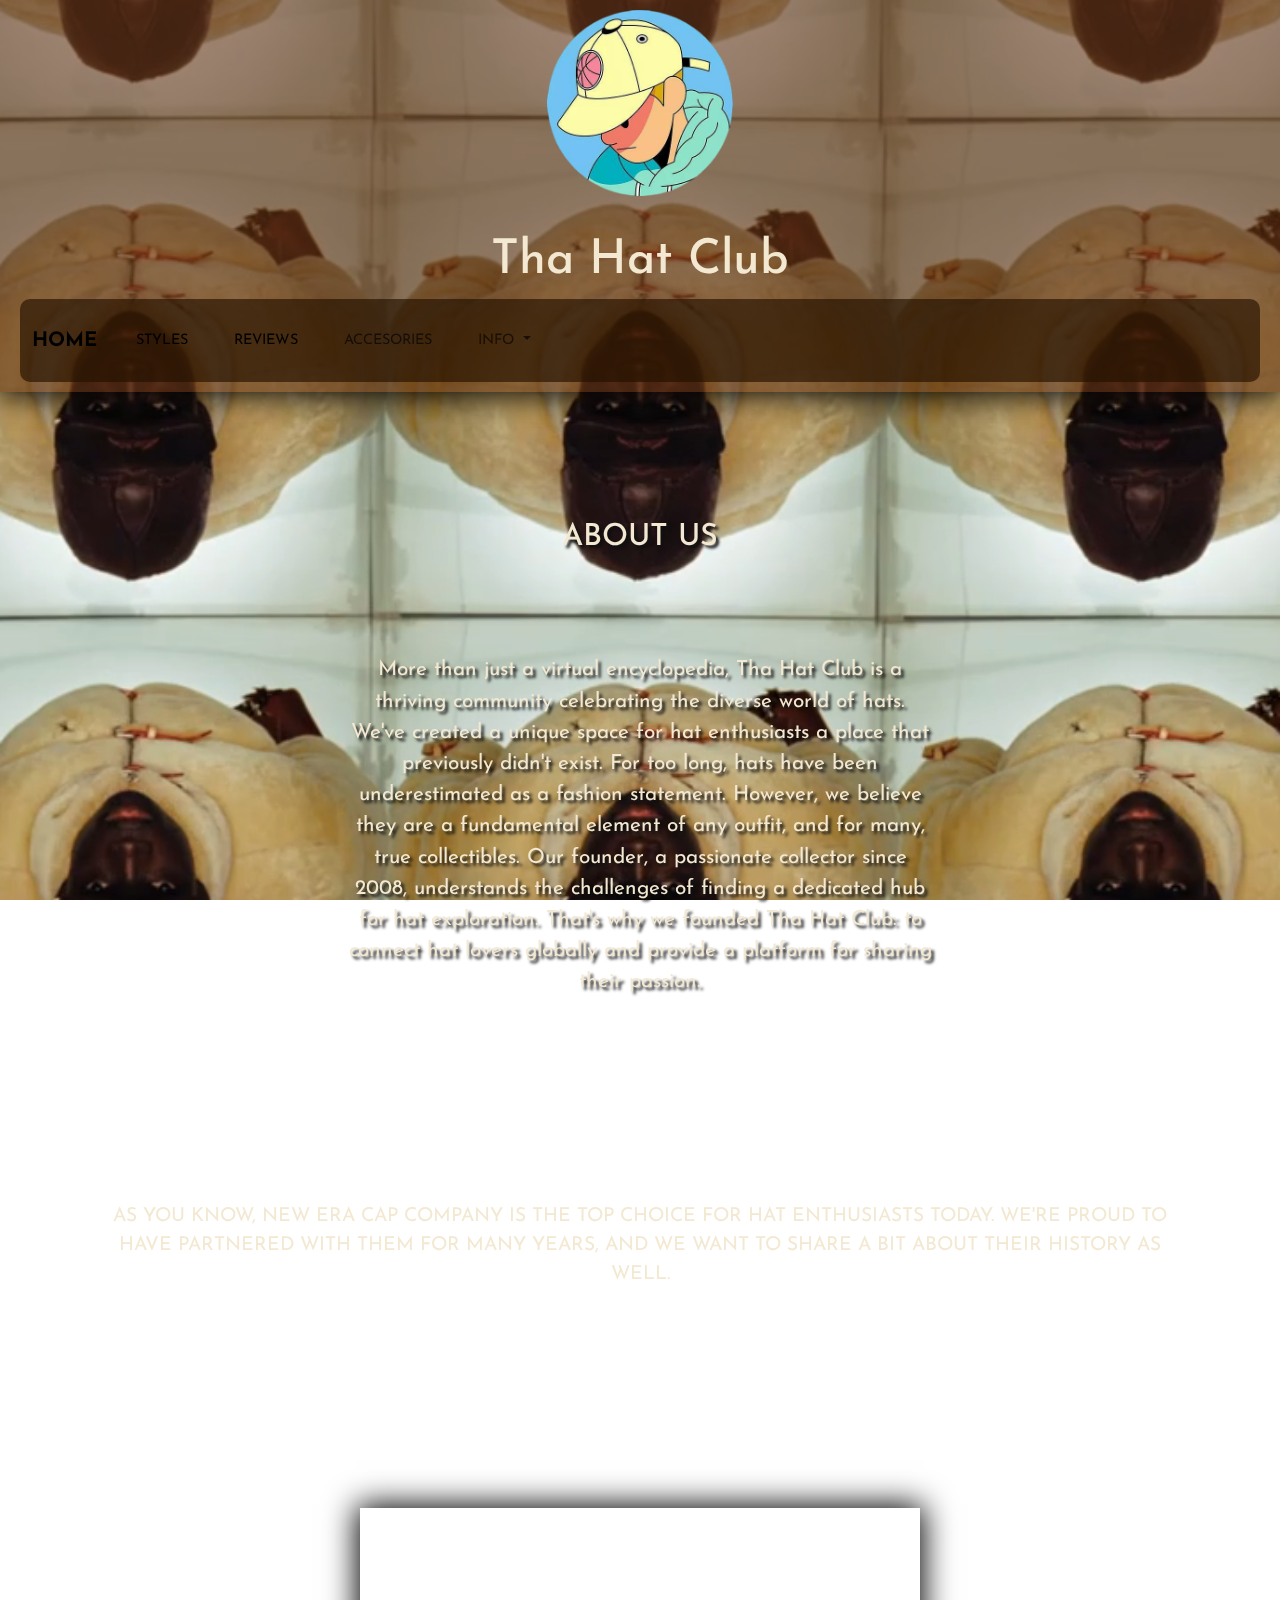
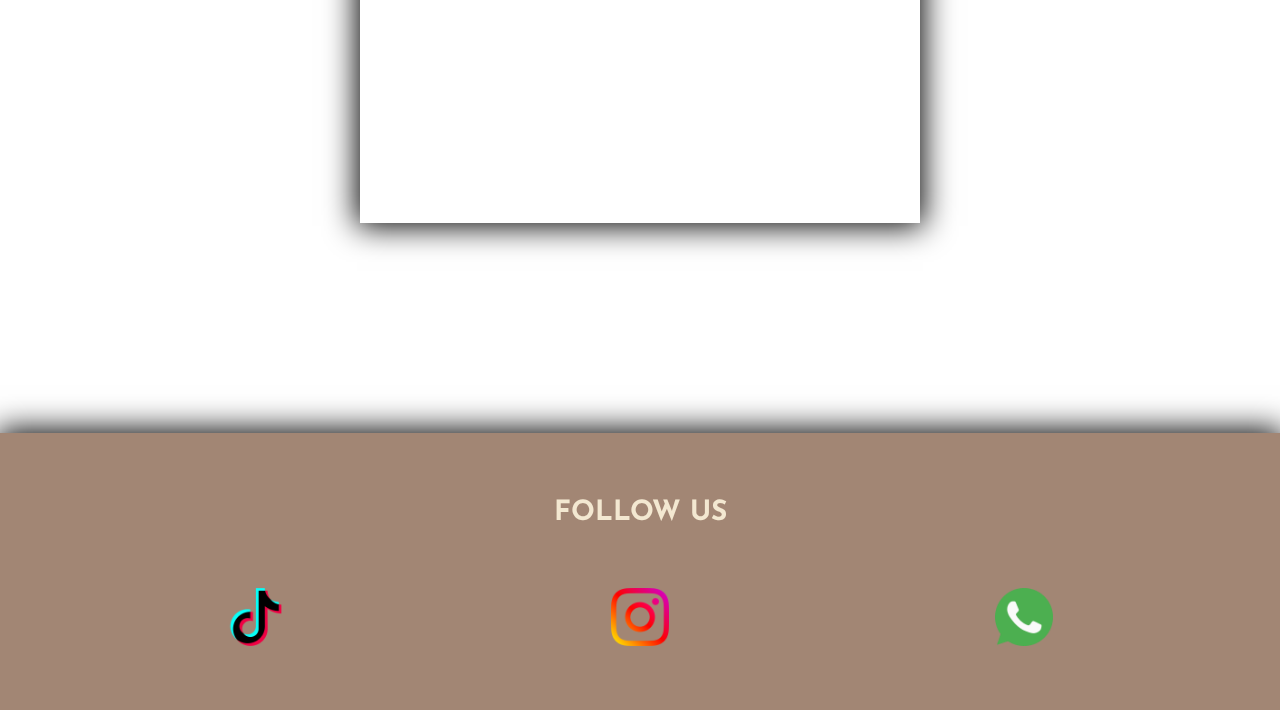
==== pagina/aboutus.html @ 90b353de "index out page" ====
<!DOCTYPE html>
<html lang="en">
<head>
    <meta charset="UTF-8">
    <meta name="viewport" content="width=device-width, initial-scale=1.0">
    <title>Tha hat club</title>
    <link rel="stylesheet" href="../css/style.css">
    <link rel="icon" href="../imagenes/2f1ce765-4bfa-4ab7-97d6-ae96f4b5c35e (1).png">
    <link rel="preconnect" href="https://fonts.googleapis.com">
    <link href="https://cdn.jsdelivr.net/npm/bootstrap@5.3.3/dist/css/bootstrap.min.css" rel="stylesheet" integrity="sha384-QWTKZyjpPEjISv5WaRU9OFeRpok6YctnYmDr5pNlyT2bRjXh0JMhjY6hW+ALEwIH" crossorigin="anonymous">
    <link rel="preconnect" href="https://fonts.googleapis.com">
    <link rel="preconnect" href="https://fonts.googleapis.com">
    <link rel="preconnect" href="https://fonts.gstatic.com" crossorigin>
    <link href="https://fonts.googleapis.com/css2?family=Josefin+Sans:ital,wght@0,100..700;1,100..700&family=Poppins:ital,wght@0,100;0,200;0,300;0,400;0,500;0,600;0,700;0,800;0,900;1,100;1,200;1,300;1,400;1,500;1,600;1,700;1,800;1,900&display=swap" rel="stylesheet">
    <style>
      .background-video {
            position: fixed;
            top: 0;
            left: 0;
            width: 100%;
            height: 100%;
            overflow: hidden;
            z-index: -1;
        }
        .background-video video {
            min-width: 100%;
            min-height: 100%;
            position: absolute;
            top: 50%;
            left: 50%;
            transform: translate(-50%, -50%);
            background-size: cover;
        }
    </style>
</head>
<body>
    <div class="background-video">
      <video autoplay loop muted>
          <source src="../videos/video wall.mp4" type="video/mp4">
          <source src="../videos/wall.webm" type="video/webm">
          <source src="../videos/wall.ogv" type="video/ogv">
      </video>
    </div>
    <header class="index header">
      <div class="divhead">
          <a href="">
              <img class="logothc" src="../imagenes/2f1ce765-4bfa-4ab7-97d6-ae96f4b5c35e (1).png" alt="tha hat club logo">
              </a>
      </div>
      <div class="divh1ind">
        <h1 class="h1index">Tha Hat Club</h1>
      </div>
      <div class="">
        <nav class="navbar navbar-expand-lg colnav">
          <div class="container-fluid colletr">
            <a class="navbar-brand" href="../index.html">Home</a>
            <button class="navbar-toggler" type="button" data-bs-toggle="collapse" data-bs-target="#navbarSupportedContent" aria-controls="navbarSupportedContent" aria-expanded="false" aria-label="Toggle navigation">
              <span class="navbar-toggler-icon"></span>
            </button>
            <div class="collapse navbar-collapse" id="navbarSupportedContent">
              <ul class="navbar-nav me-auto mb-2 mb-lg-0">
                <li class="nav-item">
                  <a class="nav-link active" aria-current="page" href="iconicstyles.html">Styles</a>
                </li>
                <li class="nav-item">
                  <a class="nav-link active" aria-current="page" href="reviews.html">Reviews</a>
                </li>
                <li class="nav-item">
                  <a class="nav-link" href="accesories.html">accesories</a>
                </li>
                <li class="nav-item dropdown">
                  <a class="nav-link dropdown-toggle" href="#" role="button" data-bs-toggle="dropdown" aria-expanded="false">
                    info
                  </a>
                  <ul class="dropdown-menu">
                    <li><a class="dropdown-item" href="artgallery.html">Art Gallery</a></li>
                    <li><a class="dropdown-item" href="aboutus.html">About Us</a></li>
                    <li><hr class="dropdown-divider"></li>
                  </ul>
                </li>
              </ul>
            </div>
          </div>
        </nav>
      </div>
  </header>
    <main class="mainab">
        <section class="secab2">
            <h2 class="h2ab">
                ABOUT US
            </h2>
            <div class="divab3">
                <p class="pab">
                    More than just a virtual encyclopedia, Tha Hat Club is a thriving community celebrating the diverse world of hats. We've created a unique space for hat enthusiasts a place that previously didn't exist. For too long, hats have been underestimated as a fashion statement. However, we believe they are a fundamental element of any outfit, and for many, true collectibles. Our founder, a passionate collector since 2008, understands the challenges of finding a dedicated hub for hat exploration. That's why we founded Tha Hat Club: to connect hat lovers globally and provide a platform for sharing their passion.
                </p>
            </div>
            <div class="divab2">
                <p class="pab3">
                    As you know, New Era Cap Company is the top choice for hat enthusiasts today. We're proud to have partnered with them for many years, and we want to share a bit about their history as well.
                </p>
                <div class="divab4">
                    <iframe class="iab" width="560" height="315" src="https://www.youtube.com/embed/Vmr4aBv3N4Q?si=uT1-tAFdtEv5jBmq" title="YouTube video player" frameborder="0" allow="accelerometer; autoplay; clipboard-write; encrypted-media; gyroscope; picture-in-picture; web-share" referrerpolicy="strict-origin-when-cross-origin" allowfullscreen></iframe>
                </div>
            </div>
        </section>
    </main>
    <footer class="indexfooter">
      <div>
        <h3 class="h3index">
            FOLLOW US
        </h3>
      </div>
      <div class="divfoot">
        <nav class="indexnav2">
         <a href="https://www.tiktok.com/@FELOOLAF"><img class="foota" src="../imagenes/tik-tok.png" alt="enlace tiktok"></a>
         <a href="https://www.instagram.com/FELOOLAF"><img class="foota" src="../imagenes/instagram.png" alt="enlace instagram"></a>
         <a href="https://wa.me/+541134951702"><img class="foota" src="../imagenes/whatsapp.png" alt="enlace whatsapp"></a>
        </nav>
      </div>
     </footer>
     <script src="https://cdn.jsdelivr.net/npm/bootstrap@5.3.3/dist/js/bootstrap.bundle.min.js" integrity="sha384-YvpcrYf0tY3lHB60NNkmXc5s9fDVZLESaAA55NDzOxhy9GkcIdslK1eN7N6jIeHz" crossorigin="anonymous"></script>
</body>
</html>
---- css/style.css ----
/* ----------------------------------INDEX----------------------------------------- */

*{
    margin: 0;
    padding: 0;
    box-sizing: border-box;
    font-family: "Josefin Sans", serif;
    color: rgb(243, 232, 209);;
}
body{
    background-color: white;
    font-size: 32px;
}
.logothc{
    width: 25%;
}
header{ 
    text-align: center;
    padding: 10px 20px;
    background-color: rgba(97, 50, 19, 0.589);
    display: flex;
    justify-content: center;
    flex-direction: column;
    width: 100%;
    box-shadow: 0px 0px 30px 3px rgb(0, 0, 0);
}
nav ul li{
    font-size: 1.8em;
    padding: 15px;
}
.colnav{
    background-color: rgba(37, 18, 0, 0.658);
    border-radius: 10px;
}
ul{
    display: flex;
    flex-direction: row;
    justify-content: center;
    font-size: 0.5em;
}
a{
    text-decoration: none;
    text-transform: uppercase;
    font-weight: bold;
}
.h1index{
    margin-top: 3%;
    font-size: 3em;
}
.mainindex{
    align-content: center;
    text-align: center;
}
.h2index{
    text-transform: uppercase;
    text-align: center;
    margin-top: 6%;
    font-size: 1.9em;
    justify-content: center;
    text-shadow: 3px 3px 3px rgb(15, 15, 15);
}
.pindex1{
    padding: 7%;
    font-size: 1.1em;
    text-shadow: 3px 3px 3px rgb(15, 15, 15);
    text-align: center;
}
.hatindex{
    width: 25%;
    max-width: 450px;
}
.h5hat{
    color: rgb(243, 232, 209);
    font-size: 1.2em;
}
.divtalk{
    display: grid;
    grid-template-columns: repeat(1, 1fr);
    justify-content: center;
    text-align: center;
}
.divtalk1{
    margin-bottom: 20%;
    margin-top: 5%;
}
.h4ind{
    text-transform: uppercase;
    text-align: center;
    margin-top: 12%;
    margin-bottom: 10%;
    font-size: 1.9em;
    justify-content: center;
    text-shadow: 3px 3px 3px rgb(15, 15, 15);
}
.pindex2{
    white-space: pre-wrap;
    text-align: center;
    font-size: 1.5em;
}
footer{
    background-color: rgba(97, 50, 19, 0.589);
    text-align: center;
    font-size: 1.9em;
    padding: 5%;
    box-shadow: 0px 0px 30px 3px rgb(0, 0, 0);
}
.h3index{
    margin-bottom: 5%;
    font-weight: bold;
}
.indexnav2{
    display: grid;
    grid-template-columns: repeat(3, 1fr);
    justify-content: center;
}
.foota{
    width: 15%;
    max-width: 75px;
    min-width: 50px;
}

/* ------------------------------------------REVIEWS---------------------------------------------------- */

.h2rev{
    text-transform: uppercase;
    text-align: center;
    margin-top: 6%;
    font-size: 1.9em;
    justify-content: center;
    text-shadow: 3px 3px 3px rgb(15, 15, 15);
}
.pinrev1{
    padding: 7%;
    font-size: 1.1em;
    text-shadow: 3px 3px 3px rgb(15, 15, 15);
    text-align: center;
}



/* HASTA ACA LLEGUE AYER ESTAS LIMPIANDDO EL CODIGO Y HACIENDO QUE TODO ESTE MAS PROLIJO UWU, VAS MUY BIEN O AL MENOS ESO CREES ASI QUE SEGUI ASI :) */



.secrev{
    display: flex;
    justify-content: center;
    align-content: center;
}
.div3rev{
    display: grid;
    grid-template-columns: repeat(1, 1fr);
    justify-items: center;
    gap: 50px;
    margin-bottom: 100px;
    width: 100%;
}
.divrev{
    text-align: center;
    width: 100%;  
}
.boxvid{
    text-align: center;
    border-radius: 40px;
    box-shadow: 0px 0px 30px 3px rgb(0, 0, 0);
    background-color: rgba(37, 18, 0, 0.658);
    margin: 15%;
    font-weight: bold;
}
.prev{
    color: rgb(243, 232, 209);
    padding: 15px;
}
.ifrev{
    width: 80%;
}



/* ------------------------------------------ACCESORIES------------------------------------------------- */



.h2acc{
    text-transform: uppercase;
    text-align: center;
    margin-top: 10%;
    font-size: 1.9em;
    justify-content: center;
    text-shadow: 3px 3px 3px rgb(15, 15, 15);
}
.pacc1{
    padding: 7%;
    font-size: 1.1em;
    text-shadow: 3px 3px 3px rgb(15, 15, 15);
    text-align: center;
}
.divacc1{
    display: grid;
    grid-template-columns: repeat(1, 1fr);
    justify-content: center;
    align-content: center;
}
.cardbody{
    text-align: center;
    background-image: linear-gradient(to top, #834a16a9, #420c0c00);
}
.accimg{
    height: auto;
    padding: 15%;
}
.pacc{
    font-size: 0.9em;
    text-transform: uppercase;
    font-weight: bold;
    color: #201109;
}
 .ctxt{
    padding: 20px;
    color: #4e2816;
}
.colbox{
    background-color: transparent;
    padding: 6%;
}

/* -----------------------------------------ART GALLERY------------------------------------------------- */

.h2art{
    text-transform: uppercase;
    text-align: center;
    margin-top: 10%;
    font-size: 1.9em;
    justify-content: center;
    text-shadow: 3px 3px 3px rgb(15, 15, 15);
}
.part{
    padding: 7%;
    font-size: 1.1em;
    text-shadow: 3px 3px 3px rgb(15, 15, 15);
    text-align: center;
}
.artcontainer{
    display: grid;
    grid-template-columns: repeat(1, 1fr);
    justify-content: center;
    justify-items: center;
    gap: 35px;
    margin: 15%;
}
.artimg{
    width: 75%;
    height: auto;
    box-shadow: 0px 0px 30px 3px rgb(0, 0, 0);
    border-radius: 10px;
    align-items: center;
    margin: auto;
}
.divart{
    display: flex;
    justify-content: center;
    justify-items: center;
    margin: auto;
    flex-direction: column;
    text-align: center;
}
.partgall{
    margin-top: 30px;
    text-transform: uppercase;
}

/* -----------------------------------------ABOUT US---------------------------------------------------- */

.h2ab{
    text-transform: uppercase;
    text-align: center;
    margin-top: 10%;
    font-size: 1.9em;
    justify-content: center;
    text-shadow: 3px 3px 3px rgb(15, 15, 15);
}
.pab{
    padding: 7%;
    font-size: 1.1em;
    text-shadow: 3px 3px 3px rgb(15, 15, 15);
    text-align: center;
}
.pab3{
    text-align: center;
    padding: 100px;
    font-size: 1.2em;
    text-transform: uppercase;
}
.divab4{
    display: flex;
    justify-content: center;
    align-content: center;
    text-align: center;
    padding: 8%;
    iframe{
        margin-bottom: 10%;
        box-shadow: 0px 0px 30px 3px rgb(0, 0, 0);
    }
}

/* -----------------------------------iconic styles---------------------------------- */

.mainic{
    display: flex;
    justify-content: center;
}
.pic1{
    padding: 7%;
    font-size: 1.1em;
    text-shadow: 3px 3px 3px rgb(15, 15, 15);
    text-align: center;
}
.secic2{
    display: grid;
    justify-content: center;
    align-content: center;
    grid-template-columns: repeat(1, 1fr);
    gap: 40px;
    margin: 5%;
}
.h2ic{
    text-transform: uppercase;
    text-align: center;
    margin-top: 10%;
    font-size: 1.9em;
    justify-content: center;
    text-shadow: 3px 3px 3px rgb(15, 15, 15);
}
.imgic{
    width: 25%;
    border-radius: 15px;
    padding: 5px;
    margin-top: 5%;
}
.divic{
    text-align: center;
}
.divic1{
    text-align: center;
    padding: 100px;
}
.hatic{
    text-align: center;
    background-color: rgba(37, 18, 0, 0.658);
    border-radius: 20px;
    box-shadow: 0px 0px 30px 3px rgb(0, 0, 0);
    color: rgb(243, 232, 209);
    p{
       margin-top: 3%;
       font-size: 1em;
       padding: 3%;
    }

}

/*-------------------------------------------------MEDIA QUERYS-----------------------------------------------------  */

@media (min-width: 930px){
    .div3rev{
        grid-template-columns: repeat(2, 1fr);
    }
    .ifrev{
        width: 80%;
    }
    .hatic{
        p{
           font-size: 1.2em;
        }
    }
    .divtalk{
        grid-template-columns: repeat(3, 1fr);
    }
    .logothc{
        width: 15%;
    }
}
@media (min-width: 800px){
    .secic2{
        grid-template-columns: repeat(2, 1fr);
        gap: 50px;
        padding: 5%;
    }
    .divacc1{
        grid-template-columns: repeat(4, 1fr);      
        gap: 100px;
        margin: 150px;
    }
    .h4ind{
        margin-top: 7%;
        margin-bottom: 5%;
    }
}
@media (min-width: 600px){
    .pinrev1{
        font-size: 1.3em;
        text-shadow: 3px 3px 3px rgb(15, 15, 15);
        margin-left: 20%;
        margin-right: 20%;
    }
    .pindex1{
        font-size: 1.3em;
        text-shadow: 3px 3px 3px rgb(15, 15, 15);
        margin-left: 20%;
        margin-right: 20%;
    }
    .pacc1{
        font-size: 1.3em;
        text-shadow: 3px 3px 3px rgb(15, 15, 15);
        margin-left: 20%;
        margin-right: 20%;
    }
    .part{
        font-size: 1.3em;
        text-shadow: 3px 3px 3px rgb(15, 15, 15);
        margin-left: 20%;
        margin-right: 20%;
    }
    .pab{
        font-size: 1.3em;
        text-shadow: 3px 3px 3px rgb(15, 15, 15);
        margin-left: 20%;
        margin-right: 20%;
    }
    .pic1{
        font-size: 1.3em;
        text-shadow: 3px 3px 3px rgb(15, 15, 15);
        margin-left: 20%;
        margin-right: 20%;
    }
    .hatindex{
        width: 45%;
    }
}
@media (min-width: 300px){
    .hatindex{
        width: 55%;
    }
}
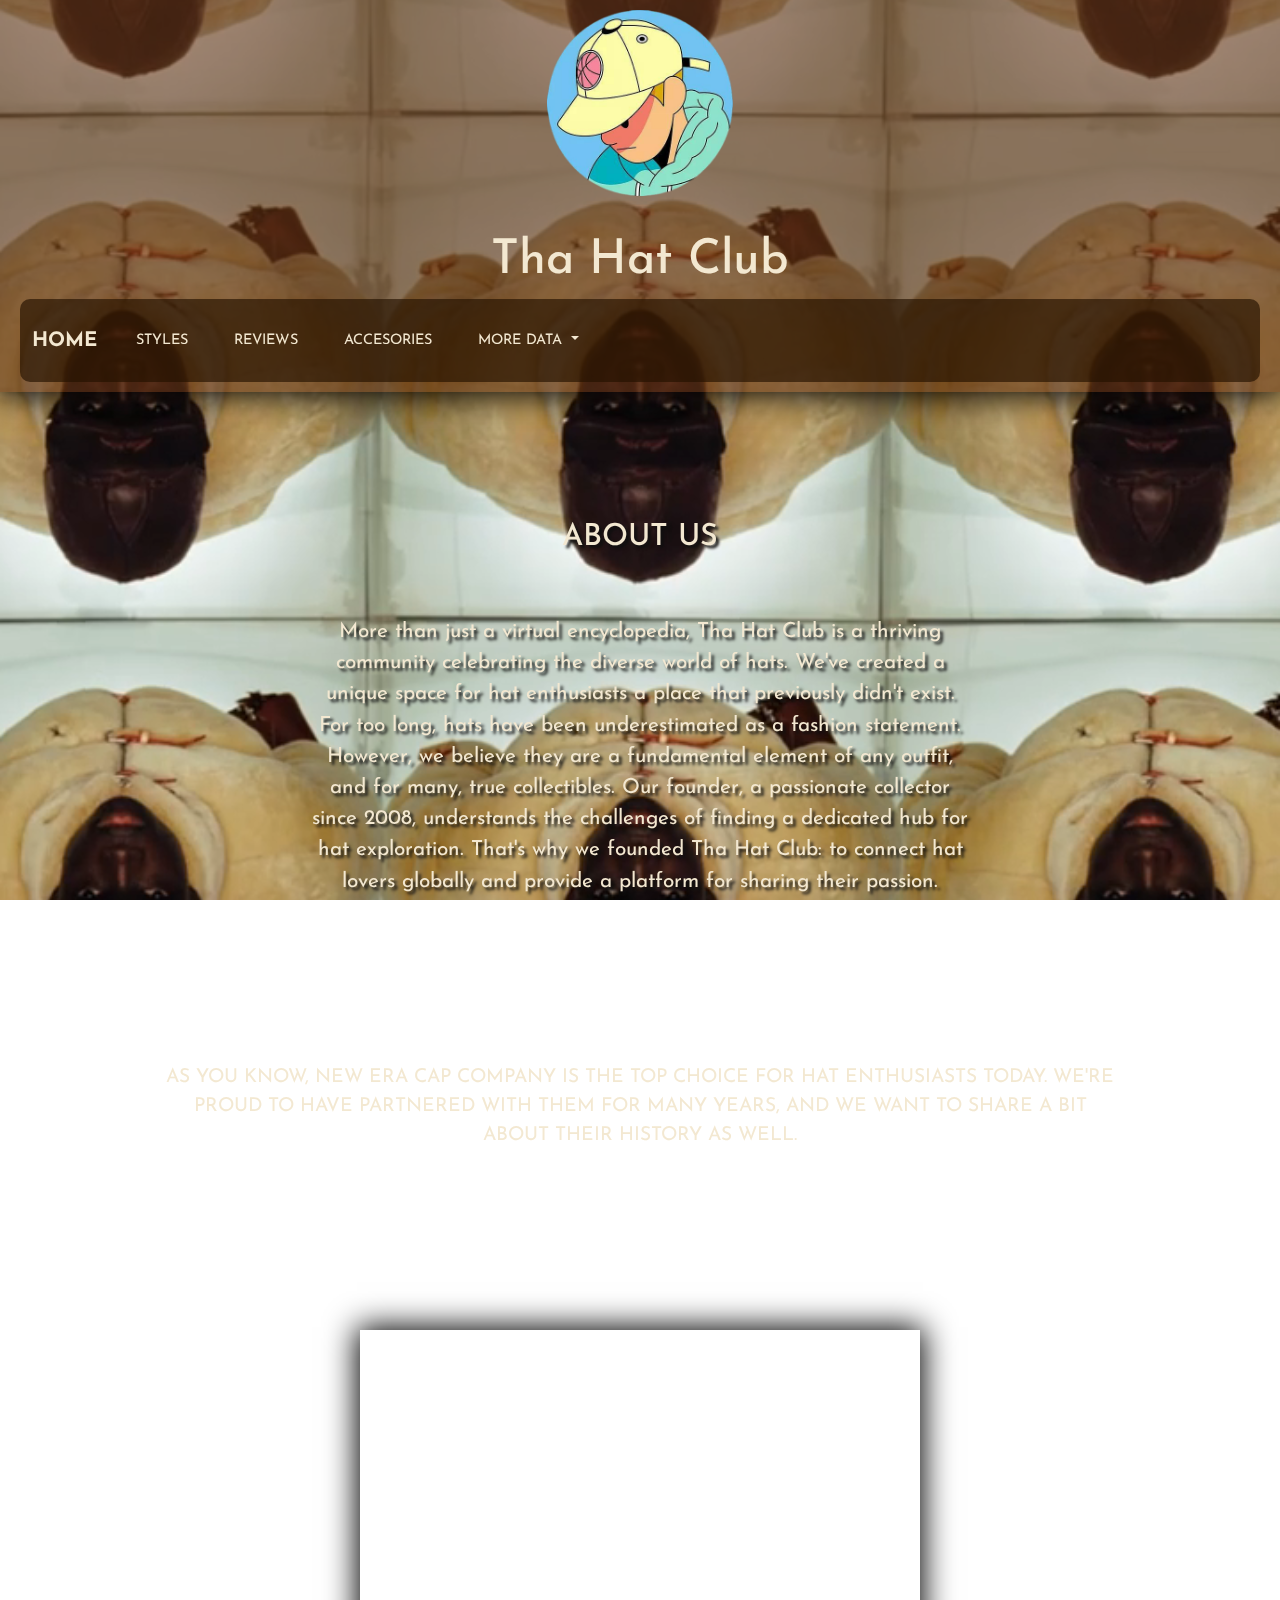
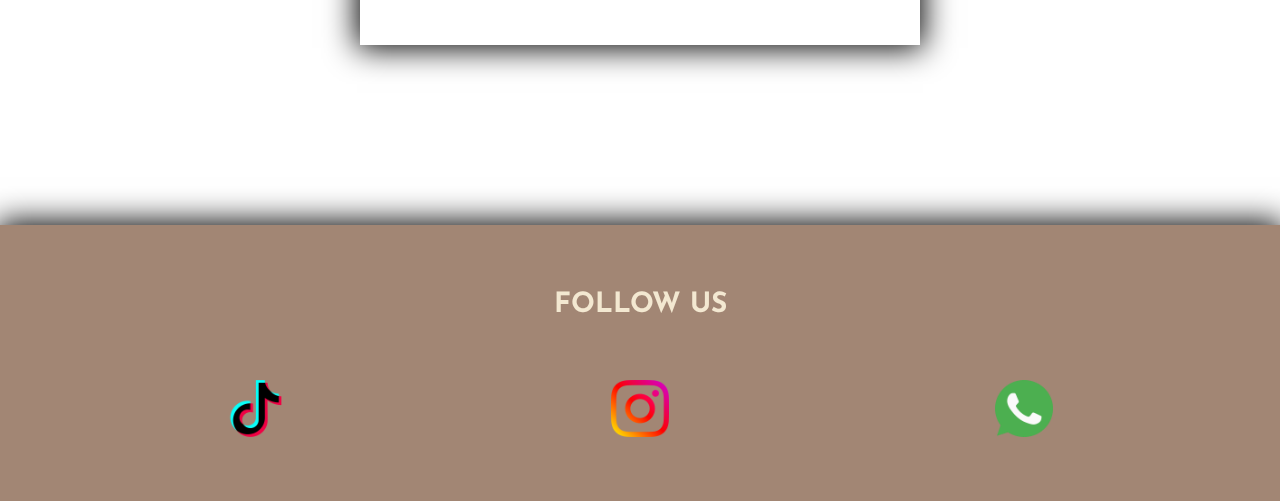
==== commit ea401015: "codigo limpio" ====
--- a/pagina/aboutus.html
+++ b/pagina/aboutus.html
@@ -53,28 +53,28 @@
       <div class="">
         <nav class="navbar navbar-expand-lg colnav">
           <div class="container-fluid colletr">
-            <a class="navbar-brand" href="../index.html">Home</a>
+            <a class="navbar-brand" style="color: rgb(243, 232, 209);" href="../index.html">Home</a>
             <button class="navbar-toggler" type="button" data-bs-toggle="collapse" data-bs-target="#navbarSupportedContent" aria-controls="navbarSupportedContent" aria-expanded="false" aria-label="Toggle navigation">
               <span class="navbar-toggler-icon"></span>
             </button>
             <div class="collapse navbar-collapse" id="navbarSupportedContent">
               <ul class="navbar-nav me-auto mb-2 mb-lg-0">
                 <li class="nav-item">
-                  <a class="nav-link active" aria-current="page" href="iconicstyles.html">Styles</a>
+                  <a class="nav-link active" style="color: rgb(243, 232, 209);" aria-current="page" href="iconicstyles.html">Styles</a>
                 </li>
                 <li class="nav-item">
-                  <a class="nav-link active" aria-current="page" href="reviews.html">Reviews</a>
+                  <a class="nav-link active" style="color: rgb(243, 232, 209);" aria-current="page" href="reviews.html">Reviews</a>
                 </li>
                 <li class="nav-item">
-                  <a class="nav-link" href="accesories.html">accesories</a>
+                  <a class="nav-link" style="color: rgb(243, 232, 209);" href="accesories.html">accesories</a>
                 </li>
                 <li class="nav-item dropdown">
-                  <a class="nav-link dropdown-toggle" href="#" role="button" data-bs-toggle="dropdown" aria-expanded="false">
-                    info
+                  <a class="nav-link dropdown-toggle" style="color: rgb(243, 232, 209);" href="#" role="button" data-bs-toggle="dropdown" aria-expanded="false">
+                    more data
                   </a>
-                  <ul class="dropdown-menu">
-                    <li><a class="dropdown-item" href="artgallery.html">Art Gallery</a></li>
-                    <li><a class="dropdown-item" href="aboutus.html">About Us</a></li>
+                  <ul class="dropdown-menu" style="background-color: rgba(194, 171, 68, 0.582);">
+                    <li><a class="dropdown-item" style="color: rgb(243, 232, 209);" href="artgallery.html">Art Gallery</a></li>
+                    <li><a class="dropdown-item" style="color: rgb(243, 232, 209);" href="aboutus.html">About Us</a></li>
                     <li><hr class="dropdown-divider"></li>
                   </ul>
                 </li>
--- a/css/style.css
+++ b/css/style.css
@@ -119,6 +119,51 @@
     min-width: 50px;
 }
 
+/* -----------------------------------iconic styles---------------------------------- */
+
+.h2ic{
+    text-transform: uppercase;
+    text-align: center;
+    margin-top: 10%;
+    font-size: 1.9em;
+    justify-content: center;
+    text-shadow: 3px 3px 3px rgb(15, 15, 15);
+}
+.pic1{
+    padding: 7%;
+    font-size: 1.1em;
+    text-shadow: 3px 3px 3px rgb(15, 15, 15);
+    text-align: center;
+}
+.secic2{
+    display: grid;
+    justify-content: center;
+    align-content: center;
+    grid-template-columns: repeat(1, 1fr);
+    gap: 40px;
+    margin: 5%;
+}
+.imgic{
+    width: 25%;
+    border-radius: 15px;
+    padding: 5px;
+    margin-top: 5%;
+}
+.hatic{
+    text-align: center;
+    background-color: rgba(37, 18, 0, 0.658);
+    border-radius: 20px;
+    box-shadow: 0px 0px 30px 3px rgb(0, 0, 0);
+    color: rgb(243, 232, 209);
+    
+    p{
+       margin-top: 3%;
+       font-size: 1em;
+       padding: 3%;
+    }
+
+}
+
 /* ------------------------------------------REVIEWS---------------------------------------------------- */
 
 .h2rev{
@@ -135,12 +180,6 @@
     text-shadow: 3px 3px 3px rgb(15, 15, 15);
     text-align: center;
 }
-
-
-
-/* HASTA ACA LLEGUE AYER ESTAS LIMPIANDDO EL CODIGO Y HACIENDO QUE TODO ESTE MAS PROLIJO UWU, VAS MUY BIEN O AL MENOS ESO CREES ASI QUE SEGUI ASI :) */
-
-
 
 .secrev{
     display: flex;
@@ -175,11 +214,7 @@
     width: 80%;
 }
 
-
-
 /* ------------------------------------------ACCESORIES------------------------------------------------- */
-
-
 
 .h2acc{
     text-transform: uppercase;
@@ -204,6 +239,9 @@
 .cardbody{
     text-align: center;
     background-image: linear-gradient(to top, #834a16a9, #420c0c00);
+}
+.colbox{
+    padding: 6%;
 }
 .accimg{
     height: auto;
@@ -219,10 +257,6 @@
     padding: 20px;
     color: #4e2816;
 }
-.colbox{
-    background-color: transparent;
-    padding: 6%;
-}
 
 /* -----------------------------------------ART GALLERY------------------------------------------------- */
 
@@ -249,8 +283,7 @@
     margin: 15%;
 }
 .artimg{
-    width: 75%;
-    height: auto;
+    width: 75%; 
     box-shadow: 0px 0px 30px 3px rgb(0, 0, 0);
     border-radius: 10px;
     align-items: center;
@@ -265,7 +298,7 @@
     text-align: center;
 }
 .partgall{
-    margin-top: 30px;
+    margin-top: 4%;
     text-transform: uppercase;
 }
 
@@ -280,82 +313,31 @@
     text-shadow: 3px 3px 3px rgb(15, 15, 15);
 }
 .pab{
-    padding: 7%;
-    font-size: 1.1em;
-    text-shadow: 3px 3px 3px rgb(15, 15, 15);
-    text-align: center;
+    padding: 4%;
+    font-size: 1.1em;
+    text-shadow: 3px 3px 3px rgb(15, 15, 15);
+    text-align: center;
+    margin-left: 5%;
+    margin-right: 5%;
 }
 .pab3{
     text-align: center;
     padding: 100px;
     font-size: 1.2em;
     text-transform: uppercase;
+    margin-left: 5%;
+    margin-right: 5%;
 }
 .divab4{
     display: flex;
     justify-content: center;
     align-content: center;
     text-align: center;
-    padding: 8%;
+    padding: 5%;
     iframe{
         margin-bottom: 10%;
         box-shadow: 0px 0px 30px 3px rgb(0, 0, 0);
     }
-}
-
-/* -----------------------------------iconic styles---------------------------------- */
-
-.mainic{
-    display: flex;
-    justify-content: center;
-}
-.pic1{
-    padding: 7%;
-    font-size: 1.1em;
-    text-shadow: 3px 3px 3px rgb(15, 15, 15);
-    text-align: center;
-}
-.secic2{
-    display: grid;
-    justify-content: center;
-    align-content: center;
-    grid-template-columns: repeat(1, 1fr);
-    gap: 40px;
-    margin: 5%;
-}
-.h2ic{
-    text-transform: uppercase;
-    text-align: center;
-    margin-top: 10%;
-    font-size: 1.9em;
-    justify-content: center;
-    text-shadow: 3px 3px 3px rgb(15, 15, 15);
-}
-.imgic{
-    width: 25%;
-    border-radius: 15px;
-    padding: 5px;
-    margin-top: 5%;
-}
-.divic{
-    text-align: center;
-}
-.divic1{
-    text-align: center;
-    padding: 100px;
-}
-.hatic{
-    text-align: center;
-    background-color: rgba(37, 18, 0, 0.658);
-    border-radius: 20px;
-    box-shadow: 0px 0px 30px 3px rgb(0, 0, 0);
-    color: rgb(243, 232, 209);
-    p{
-       margin-top: 3%;
-       font-size: 1em;
-       padding: 3%;
-    }
-
 }
 
 /*-------------------------------------------------MEDIA QUERYS-----------------------------------------------------  */
@@ -378,8 +360,12 @@
     .logothc{
         width: 15%;
     }
+    .artcontainer{
+        grid-template-columns: repeat(2, 1fr);  
+    }
 }
 @media (min-width: 800px){
+    
     .secic2{
         grid-template-columns: repeat(2, 1fr);
         gap: 50px;
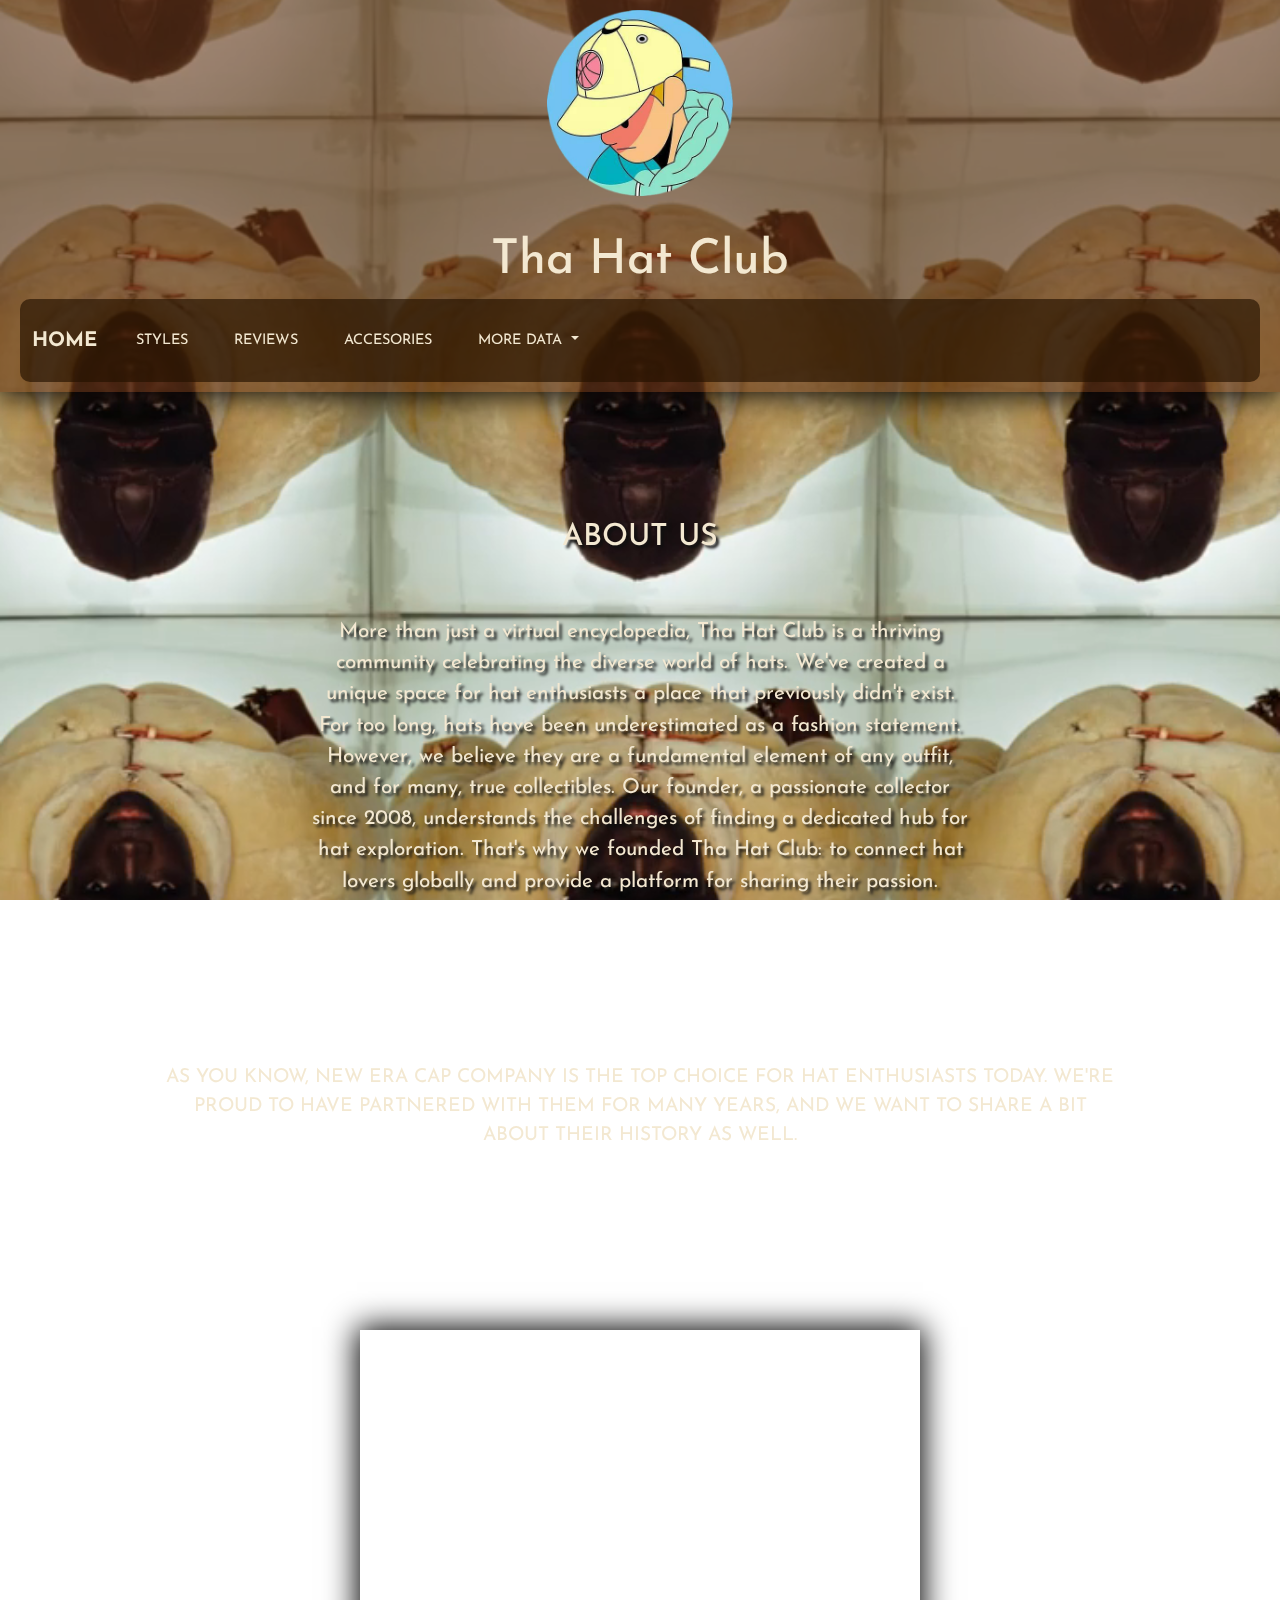
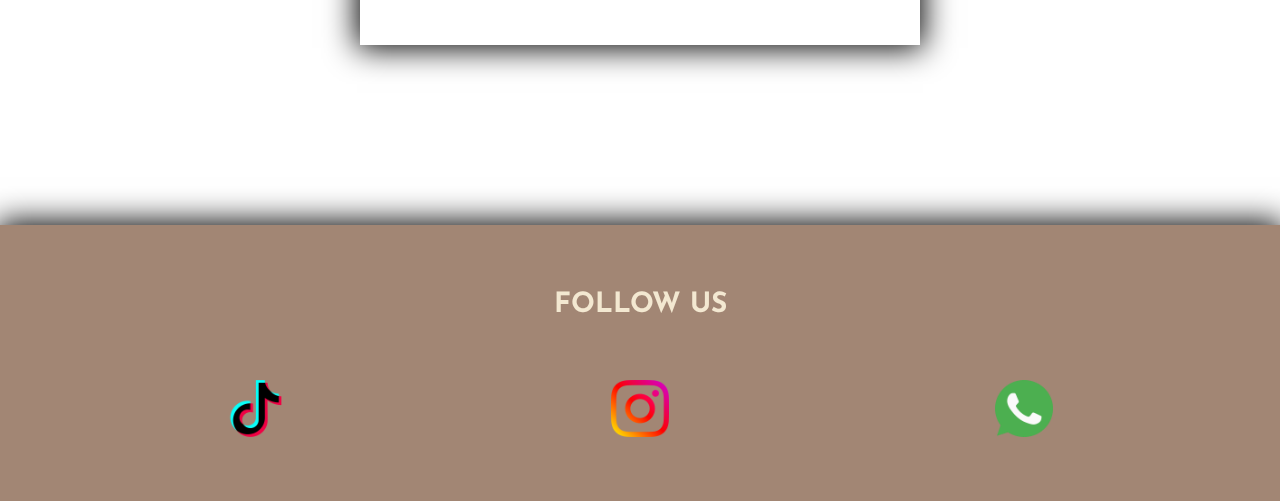
==== commit 3fd6a332: "clean code html css" ====
--- a/pagina/aboutus.html
+++ b/pagina/aboutus.html
@@ -50,9 +50,9 @@
       <div class="divh1ind">
         <h1 class="h1index">Tha Hat Club</h1>
       </div>
-      <div class="">
+      <div>
         <nav class="navbar navbar-expand-lg colnav">
-          <div class="container-fluid colletr">
+          <div class="container-fluid">
             <a class="navbar-brand" style="color: rgb(243, 232, 209);" href="../index.html">Home</a>
             <button class="navbar-toggler" type="button" data-bs-toggle="collapse" data-bs-target="#navbarSupportedContent" aria-controls="navbarSupportedContent" aria-expanded="false" aria-label="Toggle navigation">
               <span class="navbar-toggler-icon"></span>
@@ -60,21 +60,21 @@
             <div class="collapse navbar-collapse" id="navbarSupportedContent">
               <ul class="navbar-nav me-auto mb-2 mb-lg-0">
                 <li class="nav-item">
-                  <a class="nav-link active" style="color: rgb(243, 232, 209);" aria-current="page" href="iconicstyles.html">Styles</a>
+                  <a class="nav-link active" style="color: rgb(243, 232, 209);" aria-current="page" href="../pagina/iconicstyles.html">Styles</a>
                 </li>
                 <li class="nav-item">
-                  <a class="nav-link active" style="color: rgb(243, 232, 209);" aria-current="page" href="reviews.html">Reviews</a>
+                  <a class="nav-link active" style="color: rgb(243, 232, 209);" aria-current="page" href="../pagina/reviews.html">Reviews</a>
                 </li>
                 <li class="nav-item">
-                  <a class="nav-link" style="color: rgb(243, 232, 209);" href="accesories.html">accesories</a>
+                  <a class="nav-link" style="color: rgb(243, 232, 209);" href="../pagina/accesories.html">accesories</a>
                 </li>
                 <li class="nav-item dropdown">
                   <a class="nav-link dropdown-toggle" style="color: rgb(243, 232, 209);" href="#" role="button" data-bs-toggle="dropdown" aria-expanded="false">
                     more data
                   </a>
                   <ul class="dropdown-menu" style="background-color: rgba(194, 171, 68, 0.582);">
-                    <li><a class="dropdown-item" style="color: rgb(243, 232, 209);" href="artgallery.html">Art Gallery</a></li>
-                    <li><a class="dropdown-item" style="color: rgb(243, 232, 209);" href="aboutus.html">About Us</a></li>
+                    <li><a class="dropdown-item" style="color: rgb(243, 232, 209);" href="../pagina/artgallery.html">Art Gallery</a></li>
+                    <li><a class="dropdown-item" style="color: rgb(243, 232, 209);" href="../pagina/aboutus.html">About Us</a></li>
                     <li><hr class="dropdown-divider"></li>
                   </ul>
                 </li>
@@ -104,17 +104,17 @@
             </div>
         </section>
     </main>
-    <footer class="indexfooter">
+    <footer>
       <div>
         <h3 class="h3index">
             FOLLOW US
         </h3>
       </div>
-      <div class="divfoot">
+      <div>
         <nav class="indexnav2">
-         <a href="https://www.tiktok.com/@FELOOLAF"><img class="foota" src="../imagenes/tik-tok.png" alt="enlace tiktok"></a>
-         <a href="https://www.instagram.com/FELOOLAF"><img class="foota" src="../imagenes/instagram.png" alt="enlace instagram"></a>
-         <a href="https://wa.me/+541134951702"><img class="foota" src="../imagenes/whatsapp.png" alt="enlace whatsapp"></a>
+            <a href="https://www.tiktok.com/@FELOOLAF"><img class="foota" src="../imagenes/tik-tok.png" alt="enlace tiktok"></a>
+            <a href="https://www.instagram.com/FELOOLAF"><img class="foota" src="../imagenes/instagram.png" alt="enlace instagram"></a>
+            <a href="https://wa.me/+541134951702"><img class="foota" src="../imagenes/whatsapp.png" alt="enlace whatsapp"></a>
         </nav>
       </div>
      </footer>
--- a/css/style.css
+++ b/css/style.css
@@ -155,7 +155,6 @@
     border-radius: 20px;
     box-shadow: 0px 0px 30px 3px rgb(0, 0, 0);
     color: rgb(243, 232, 209);
-    
     p{
        margin-top: 3%;
        font-size: 1em;
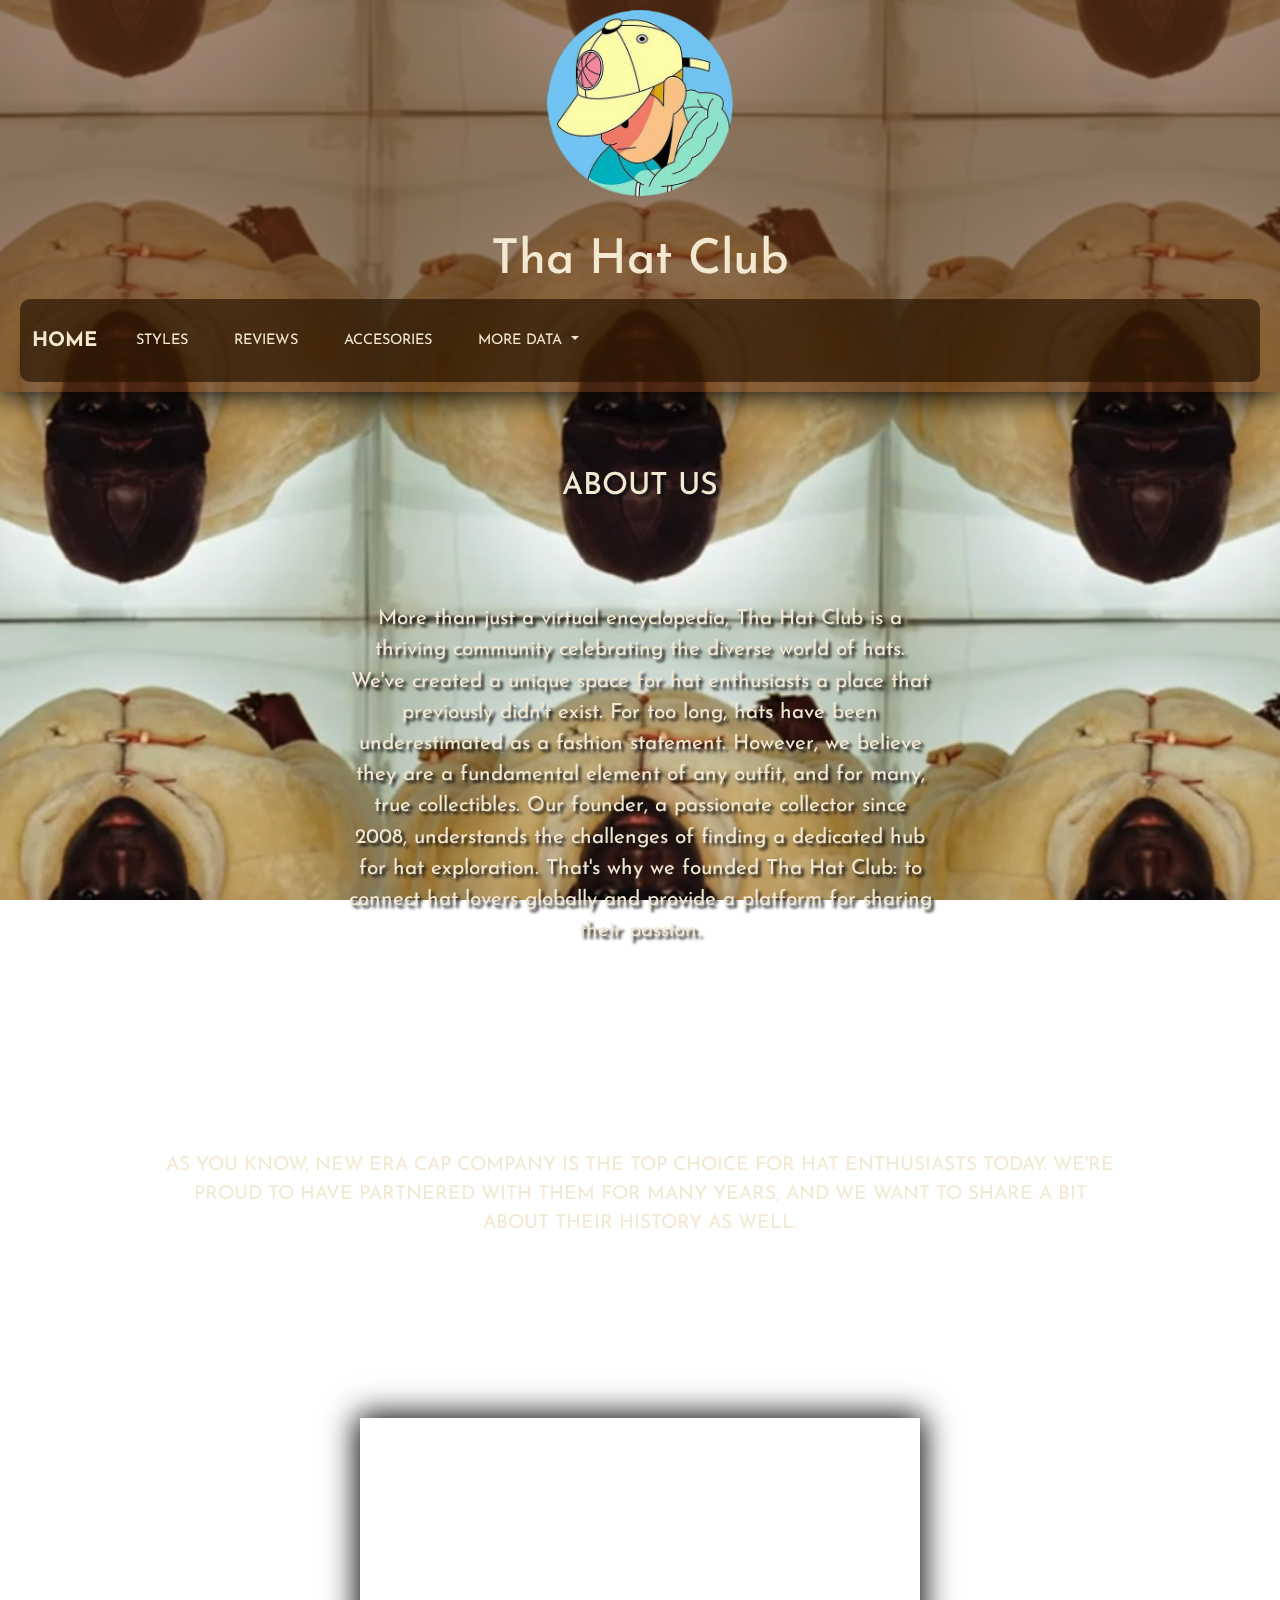
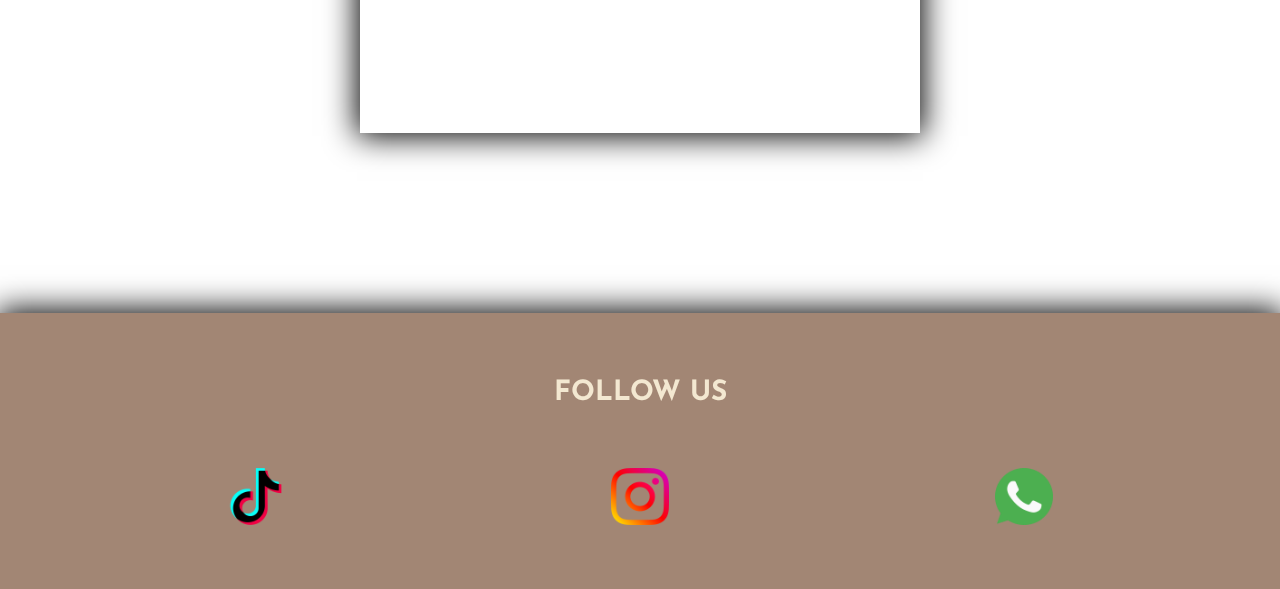
==== commit db089cdb: "sass version with animations" ====
--- a/pagina/aboutus.html
+++ b/pagina/aboutus.html
@@ -4,7 +4,7 @@
     <meta charset="UTF-8">
     <meta name="viewport" content="width=device-width, initial-scale=1.0">
     <title>Tha hat club</title>
-    <link rel="stylesheet" href="../css/style.css">
+    <link rel="stylesheet" href="../styles/style.css">
     <link rel="icon" href="../imagenes/2f1ce765-4bfa-4ab7-97d6-ae96f4b5c35e (1).png">
     <link rel="preconnect" href="https://fonts.googleapis.com">
     <link href="https://cdn.jsdelivr.net/npm/bootstrap@5.3.3/dist/css/bootstrap.min.css" rel="stylesheet" integrity="sha384-QWTKZyjpPEjISv5WaRU9OFeRpok6YctnYmDr5pNlyT2bRjXh0JMhjY6hW+ALEwIH" crossorigin="anonymous">
@@ -48,7 +48,7 @@
               </a>
       </div>
       <div class="divh1ind">
-        <h1 class="h1index">Tha Hat Club</h1>
+        <h1 class="h1page">Tha Hat Club</h1>
       </div>
       <div>
         <nav class="navbar navbar-expand-lg colnav">
@@ -86,11 +86,11 @@
   </header>
     <main class="mainab">
         <section class="secab2">
-            <h2 class="h2ab">
+            <h2 class="h2tittle">
                 ABOUT US
             </h2>
             <div class="divab3">
-                <p class="pab">
+                <p class="pdesc">
                     More than just a virtual encyclopedia, Tha Hat Club is a thriving community celebrating the diverse world of hats. We've created a unique space for hat enthusiasts a place that previously didn't exist. For too long, hats have been underestimated as a fashion statement. However, we believe they are a fundamental element of any outfit, and for many, true collectibles. Our founder, a passionate collector since 2008, understands the challenges of finding a dedicated hub for hat exploration. That's why we founded Tha Hat Club: to connect hat lovers globally and provide a platform for sharing their passion.
                 </p>
             </div>
--- a/styles/style.css
+++ b/styles/style.css
@@ -0,0 +1,397 @@
+.h1page {
+  color: rgb(243, 232, 209);
+  margin-top: 3%;
+  font-size: 3em;
+}
+
+.h2tittle {
+  color: rgb(243, 232, 209);
+  text-transform: uppercase;
+  text-align: center;
+  margin-top: 6%;
+  font-size: 1.9em;
+  justify-content: center;
+  text-shadow: 3px 3px 3px rgb(15, 15, 15);
+}
+
+.pdesc {
+  color: rgb(243, 232, 209);
+  padding: 7%;
+  font-size: 1.1em;
+  text-shadow: 3px 3px 3px rgb(15, 15, 15);
+  text-align: center;
+}
+
+.logothc {
+  width: 25%;
+}
+
+header {
+  text-align: center;
+  padding: 10px 20px;
+  background-color: rgba(97, 50, 19, 0.589);
+  display: flex;
+  justify-content: center;
+  flex-direction: column;
+  width: 100%;
+  box-shadow: 0px 0px 30px 3px rgb(0, 0, 0);
+}
+
+nav ul li {
+  font-size: 1.8em;
+  padding: 15px;
+}
+
+.colnav {
+  background-color: rgba(37, 18, 0, 0.658);
+  border-radius: 10px;
+}
+
+ul {
+  display: flex;
+  flex-direction: row;
+  justify-content: center;
+  font-size: 0.5em;
+}
+
+a {
+  text-decoration: none;
+  text-transform: uppercase;
+  font-weight: bold;
+}
+
+.h1index {
+  margin-top: 3%;
+  font-size: 3em;
+}
+
+.mainindex {
+  align-content: center;
+  text-align: center;
+}
+
+.hatindex {
+  width: 25%;
+  max-width: 450px;
+}
+
+footer {
+  background-color: rgba(97, 50, 19, 0.589);
+  text-align: center;
+  font-size: 1.9em;
+  padding: 5%;
+  box-shadow: 0px 0px 30px 3px rgb(0, 0, 0);
+}
+
+.h3index {
+  color: rgb(243, 232, 209);
+  margin-bottom: 5%;
+  font-weight: bold;
+}
+
+.indexnav2 {
+  display: grid;
+  grid-template-columns: repeat(3, 1fr);
+  justify-content: center;
+}
+
+.foota {
+  width: 15%;
+  max-width: 75px;
+  min-width: 50px;
+}
+
+@media (min-width: 930px) {
+  .div3rev {
+    grid-template-columns: repeat(2, 1fr);
+  }
+  .ifrev {
+    width: 80%;
+  }
+  .hatic p {
+    font-size: 1.2em;
+  }
+  .divtalk {
+    grid-template-columns: repeat(3, 1fr);
+  }
+  .logothc {
+    width: 15%;
+  }
+  .artcontainer {
+    grid-template-columns: repeat(2, 1fr);
+  }
+}
+@media (min-width: 800px) {
+  .secic2 {
+    grid-template-columns: repeat(2, 1fr);
+    gap: 50px;
+    padding: 5%;
+  }
+  .divacc1 {
+    grid-template-columns: repeat(4, 1fr);
+    gap: 100px;
+    margin: 150px;
+  }
+  .h4ind {
+    margin-top: 7%;
+    margin-bottom: 5%;
+  }
+}
+@media (min-width: 600px) {
+  .pinrev1 {
+    font-size: 1.3em;
+    text-shadow: 3px 3px 3px rgb(15, 15, 15);
+    margin-left: 20%;
+    margin-right: 20%;
+  }
+  .pindex1 {
+    font-size: 1.3em;
+    text-shadow: 3px 3px 3px rgb(15, 15, 15);
+    margin-left: 20%;
+    margin-right: 20%;
+  }
+  .pdesc {
+    font-size: 1.3em;
+    text-shadow: 3px 3px 3px rgb(15, 15, 15);
+    margin-left: 20%;
+    margin-right: 20%;
+  }
+  .pic1 {
+    font-size: 1.3em;
+    text-shadow: 3px 3px 3px rgb(15, 15, 15);
+    margin-left: 20%;
+    margin-right: 20%;
+  }
+  .hatindex {
+    width: 45%;
+  }
+}
+@media (min-width: 300px) {
+  .hatindex {
+    width: 55%;
+  }
+}
+/* ----------------------------------GENERALS----------------------------------------- */
+* {
+  margin: 0;
+  padding: 0;
+  box-sizing: border-box;
+  font-family: "Josefin Sans", serif;
+  color: rgb(243, 232, 209);
+}
+
+body {
+  background-color: white;
+  font-size: 32px;
+}
+
+/* ----------------------------------INDEX----------------------------------------- */
+.mainindex {
+  align-content: center;
+  text-align: center;
+}
+
+.hatindex {
+  width: 35%;
+  max-width: 450px;
+}
+
+.h5hat {
+  color: rgb(243, 232, 209);
+  font-size: 1.2em;
+}
+
+.divtalk {
+  display: grid;
+  grid-template-columns: repeat(1, 1fr);
+  justify-content: center;
+  text-align: center;
+}
+
+.divtalk1 {
+  margin-bottom: 20%;
+  margin-top: 5%;
+}
+
+.h4ind {
+  text-transform: uppercase;
+  text-align: center;
+  margin-top: 12%;
+  margin-bottom: 10%;
+  font-size: 1.9em;
+  justify-content: center;
+  text-shadow: 3px 3px 3px rgb(15, 15, 15);
+}
+
+.pindex2 {
+  white-space: pre-wrap;
+  text-align: center;
+  font-size: 1.5em;
+}
+
+/* -----------------------------------iconic styles---------------------------------- */
+.secic2 {
+  display: grid;
+  justify-content: center;
+  align-content: center;
+  grid-template-columns: repeat(1, 1fr);
+  gap: 40px;
+  margin: 5%;
+}
+
+.imgic {
+  width: 25%;
+  border-radius: 15px;
+  padding: 5px;
+  margin-top: 5%;
+}
+
+.hatic {
+  text-align: center;
+  background-color: rgba(37, 18, 0, 0.658);
+  border-radius: 20px;
+  box-shadow: 0px 0px 30px 3px rgb(0, 0, 0);
+  color: rgb(243, 232, 209);
+}
+.hatic p {
+  margin-top: 3%;
+  font-size: 1em;
+  padding: 3%;
+}
+
+.hatic:hover {
+  transform: scale(1.06);
+}
+
+/* ------------------------------------------REVIEWS---------------------------------------------------- */
+.secrev {
+  display: flex;
+  justify-content: center;
+  align-content: center;
+}
+
+.div3rev {
+  display: grid;
+  grid-template-columns: repeat(1, 1fr);
+  justify-items: center;
+  gap: 50px;
+  margin-bottom: 100px;
+  width: 100%;
+}
+
+.divrev {
+  text-align: center;
+  width: 100%;
+}
+
+.boxvid {
+  text-align: center;
+  border-radius: 40px;
+  box-shadow: 0px 0px 30px 3px rgb(0, 0, 0);
+  background-color: rgba(37, 18, 0, 0.658);
+  margin: 15%;
+  font-weight: bold;
+}
+
+.prev {
+  color: rgb(243, 232, 209);
+  padding: 15px;
+}
+
+.ifrev {
+  width: 80%;
+}
+
+/* ------------------------------------------ACCESORIES------------------------------------------------- */
+.divacc1 {
+  display: grid;
+  grid-template-columns: repeat(1, 1fr);
+  justify-content: center;
+  align-content: center;
+}
+
+.cardbody {
+  text-align: center;
+  background-image: linear-gradient(to top, rgba(131, 74, 22, 0.662745098), rgba(66, 12, 12, 0));
+}
+
+.colbox:hover {
+  transform: scale(1.05);
+}
+
+.colbox {
+  padding: 6%;
+}
+
+.accimg {
+  height: auto;
+  padding: 15%;
+}
+
+.pacc {
+  font-size: 0.9em;
+  text-transform: uppercase;
+  font-weight: bold;
+  color: #201109;
+}
+
+.ctxt {
+  padding: 20px;
+  color: #4e2816;
+}
+
+/* -----------------------------------------ART GALLERY------------------------------------------------- */
+.artcontainer {
+  display: grid;
+  grid-template-columns: repeat(1, 1fr);
+  justify-content: center;
+  justify-items: center;
+  gap: 35px;
+  margin: 15%;
+}
+
+.artimg {
+  width: 75%;
+  box-shadow: 0px 0px 30px 3px rgb(0, 0, 0);
+  border-radius: 10px;
+  align-items: center;
+  margin: auto;
+}
+
+.divart {
+  display: flex;
+  justify-content: center;
+  justify-items: center;
+  margin: auto;
+  flex-direction: column;
+  text-align: center;
+}
+
+.partgall {
+  margin-top: 4%;
+  text-transform: uppercase;
+}
+
+/* -----------------------------------------ABOUT US---------------------------------------------------- */
+.pab3 {
+  text-align: center;
+  padding: 100px;
+  font-size: 1.2em;
+  text-transform: uppercase;
+  margin-left: 5%;
+  margin-right: 5%;
+}
+
+.divab4 {
+  display: flex;
+  justify-content: center;
+  align-content: center;
+  text-align: center;
+  padding: 5%;
+}
+.divab4 iframe {
+  margin-bottom: 10%;
+  box-shadow: 0px 0px 30px 3px rgb(0, 0, 0);
+}
+
+/*# sourceMappingURL=style.css.map */
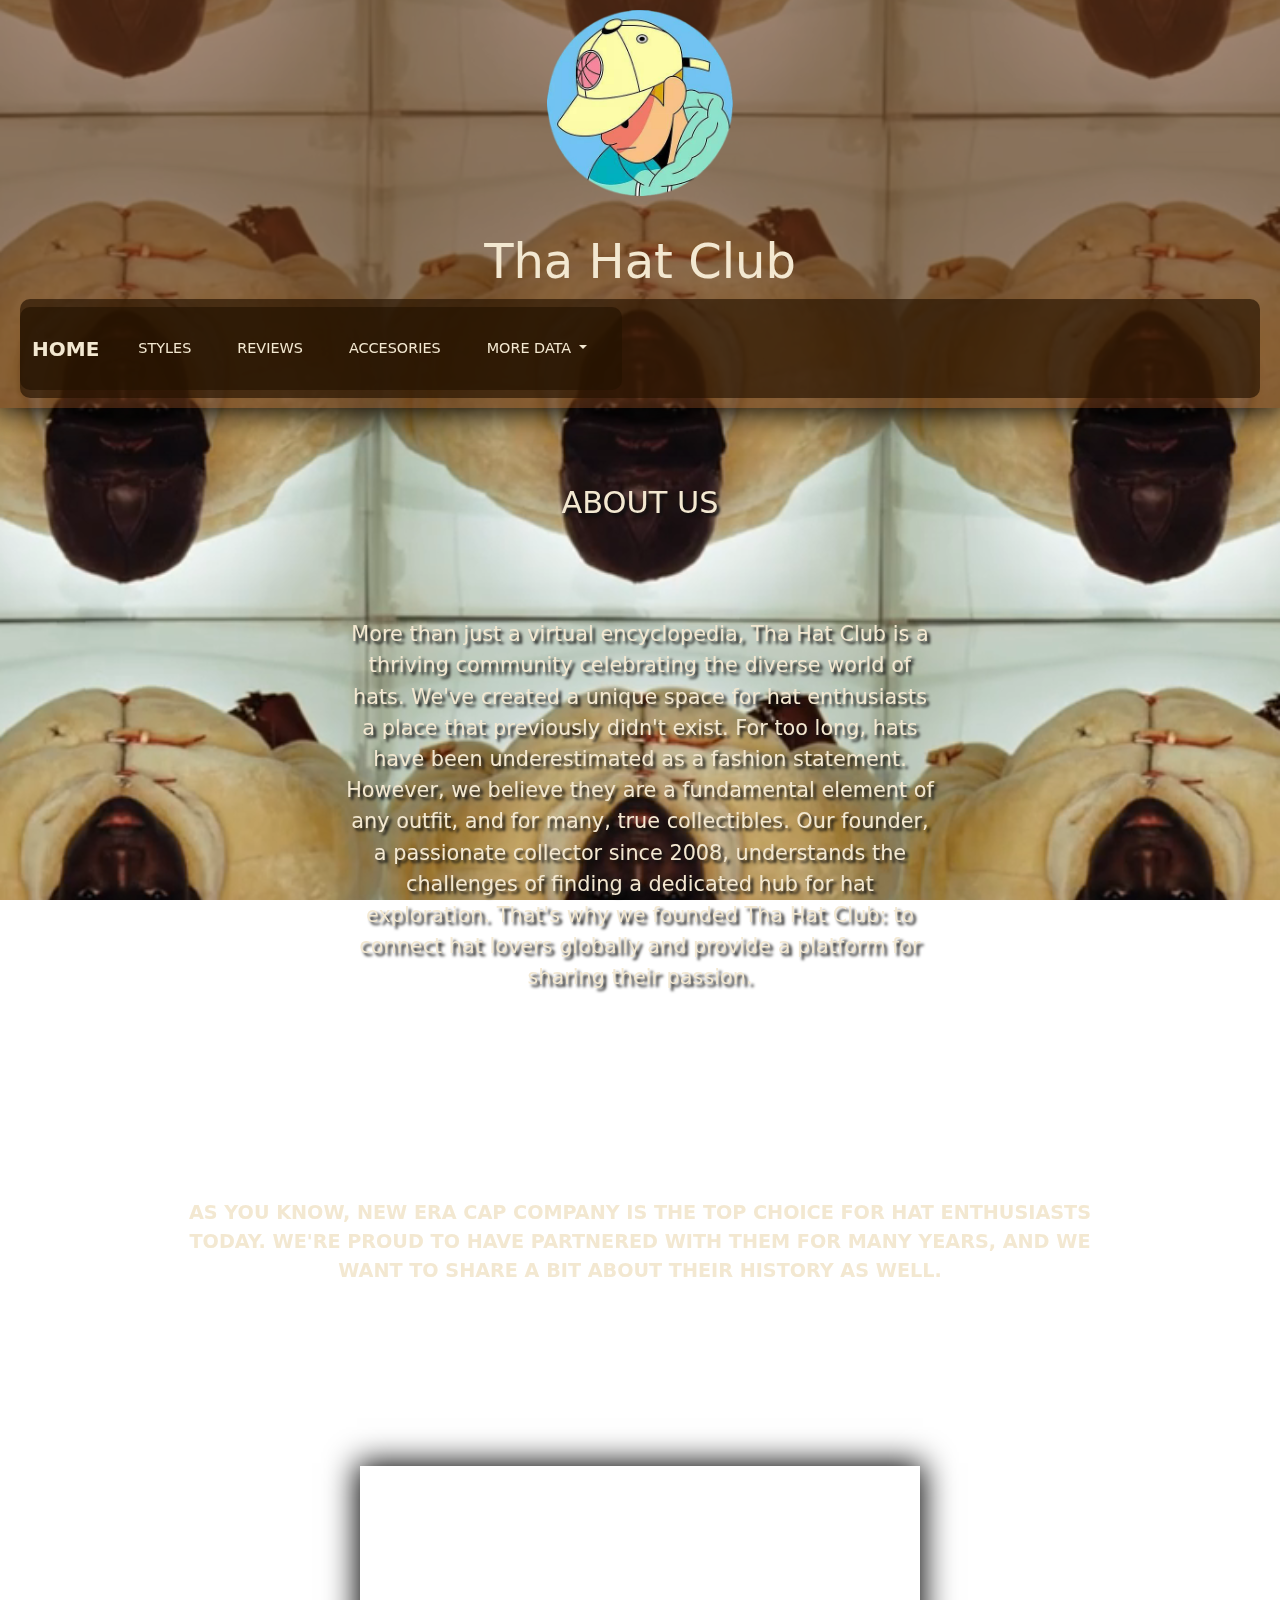
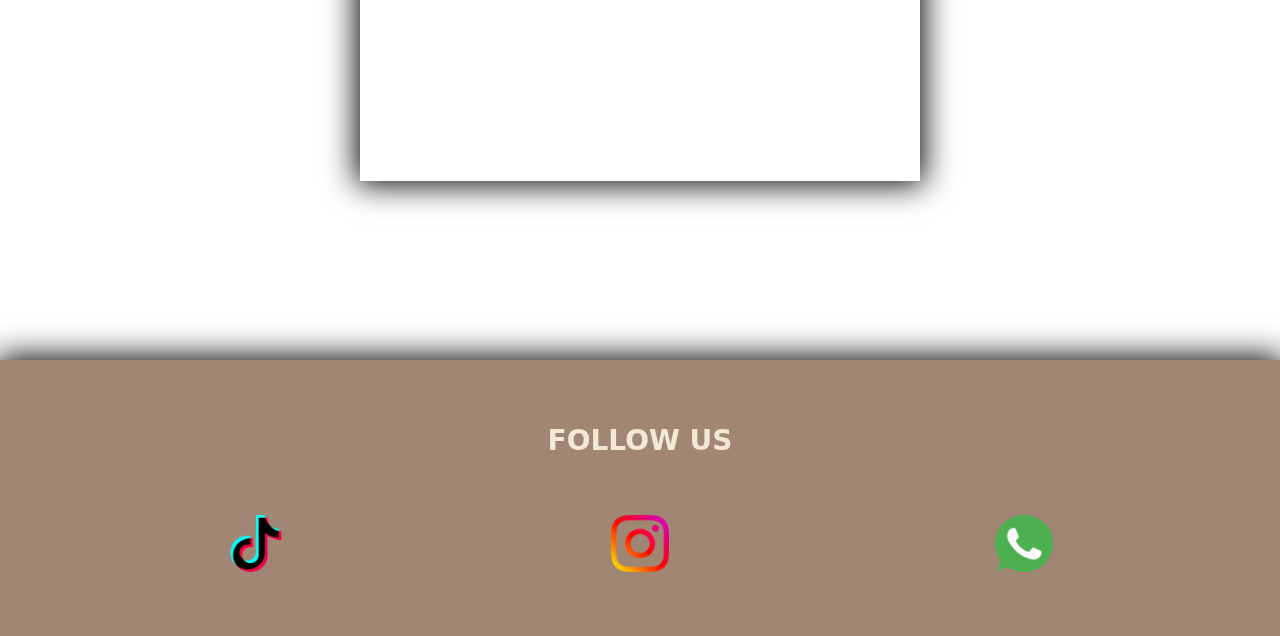
==== commit b3940880: "sass v1.5" ====
--- a/pagina/aboutus.html
+++ b/pagina/aboutus.html
@@ -43,7 +43,7 @@
     </div>
     <header class="index header">
       <div class="divhead">
-          <a href="">
+        <a href="../index.html">
               <img class="logothc" src="../imagenes/2f1ce765-4bfa-4ab7-97d6-ae96f4b5c35e (1).png" alt="tha hat club logo">
               </a>
       </div>
@@ -52,39 +52,39 @@
       </div>
       <div>
         <nav class="navbar navbar-expand-lg colnav">
-          <div class="container-fluid">
-            <a class="navbar-brand" style="color: rgb(243, 232, 209);" href="../index.html">Home</a>
-            <button class="navbar-toggler" type="button" data-bs-toggle="collapse" data-bs-target="#navbarSupportedContent" aria-controls="navbarSupportedContent" aria-expanded="false" aria-label="Toggle navigation">
-              <span class="navbar-toggler-icon"></span>
-            </button>
-            <div class="collapse navbar-collapse" id="navbarSupportedContent">
-              <ul class="navbar-nav me-auto mb-2 mb-lg-0">
-                <li class="nav-item">
-                  <a class="nav-link active" style="color: rgb(243, 232, 209);" aria-current="page" href="../pagina/iconicstyles.html">Styles</a>
-                </li>
-                <li class="nav-item">
-                  <a class="nav-link active" style="color: rgb(243, 232, 209);" aria-current="page" href="../pagina/reviews.html">Reviews</a>
-                </li>
-                <li class="nav-item">
-                  <a class="nav-link" style="color: rgb(243, 232, 209);" href="../pagina/accesories.html">accesories</a>
-                </li>
-                <li class="nav-item dropdown">
-                  <a class="nav-link dropdown-toggle" style="color: rgb(243, 232, 209);" href="#" role="button" data-bs-toggle="dropdown" aria-expanded="false">
-                    more data
-                  </a>
-                  <ul class="dropdown-menu" style="background-color: rgba(194, 171, 68, 0.582);">
-                    <li><a class="dropdown-item" style="color: rgb(243, 232, 209);" href="../pagina/artgallery.html">Art Gallery</a></li>
-                    <li><a class="dropdown-item" style="color: rgb(243, 232, 209);" href="../pagina/aboutus.html">About Us</a></li>
-                    <li><hr class="dropdown-divider"></li>
-                  </ul>
-                </li>
-              </ul>
+          <nav class="navbar navbar-expand-lg colnav">
+            <div class="container-fluid">
+              <a class="navbar-brand" style="color: rgb(243, 232, 209);" href="../index.html">Home</a>
+              <button class="navbar-toggler" type="button" data-bs-toggle="collapse" data-bs-target="#navbarSupportedContent" aria-controls="navbarSupportedContent" aria-expanded="false" aria-label="Toggle navigation">
+                <span class="navbar-toggler-icon"></span>
+              </button>
+              <div class="collapse navbar-collapse" id="navbarSupportedContent">
+                <ul class="navbar-nav me-auto mb-2 mb-lg-0">
+                  <li class="nav-item">
+                    <a class="nav-link active" style="color: rgb(243, 232, 209);" aria-current="page" href="../pagina/iconicstyles.html">Styles</a>
+                  </li>
+                  <li class="nav-item">
+                    <a class="nav-link active" style="color: rgb(243, 232, 209);" aria-current="page" href="../pagina/reviews.html">Reviews</a>
+                  </li>
+                  <li class="nav-item">
+                    <a class="nav-link" style="color: rgb(243, 232, 209);" href="../pagina/accesories.html">accesories</a>
+                  </li>
+                  <li class="nav-item dropdown">
+                    <a class="nav-link dropdown-toggle" style="color: rgb(243, 232, 209);" href="#" role="button" data-bs-toggle="dropdown" aria-expanded="false">
+                      more data
+                    </a>
+                    <ul class="dropdown-menu" style="background-color: rgba(90, 69, 0, 0.966);">
+                      <li><a class="dropdown-item" style="color: rgb(243, 232, 209);" href="../pagina/artgallery.html">Art Gallery</a></li>
+                      <li><a class="dropdown-item" style="color: rgb(243, 232, 209);" href="../pagina/aboutus.html">About Us</a></li>
+                    </ul>
+                  </li>
+                </ul>
+              </div>
             </div>
-          </div>
-        </nav>
+          </nav>
       </div>
   </header>
-    <main class="mainab">
+    <main class="mainindex">
         <section class="secab2">
             <h2 class="h2tittle">
                 ABOUT US
--- a/styles/style.css
+++ b/styles/style.css
@@ -1,3 +1,4 @@
+@charset "UTF-8";
 .h1page {
   color: rgb(243, 232, 209);
   margin-top: 3%;
@@ -100,7 +101,252 @@
   max-width: 75px;
   min-width: 50px;
 }
-
+.foota:hover {
+  transform: scale(1.3);
+}
+
+/* ------------------------ALL PAGES ANIMATION------------ */
+@keyframes entradaMain {
+  0% {
+    opacity: 0;
+    transform: translateY(20px); /* Desliza el main 20px hacia abajo */
+  }
+  100% {
+    opacity: 1;
+    transform: translateY(0); /* Vuelve a la posición original */
+  }
+}
+.mainindex {
+  animation: entradaMain 0.6s ease-out; /* Aplica la animación "entradaMain" */
+}
+
+/* ----------------------------------INDEX----------------------------------------- */
+.mainindex {
+  align-content: center;
+  text-align: center;
+}
+
+.hatindex {
+  width: 35%;
+  max-width: 450px;
+}
+
+.h5hat {
+  color: rgb(243, 232, 209);
+  font-size: 1.2em;
+}
+
+.divtalk {
+  display: grid;
+  grid-template-columns: repeat(1, 1fr);
+  justify-content: center;
+  text-align: center;
+}
+
+.divtalk1 {
+  margin-bottom: 20%;
+  margin-top: 5%;
+  color: rgb(243, 232, 209);
+}
+
+.h4ind {
+  color: rgb(243, 232, 209);
+  text-transform: uppercase;
+  text-align: center;
+  margin-top: 12%;
+  margin-bottom: 10%;
+  font-size: 1.9em;
+  justify-content: center;
+  text-shadow: 3px 3px 3px rgb(15, 15, 15);
+}
+
+.pindex2 {
+  white-space: pre-wrap;
+  text-align: center;
+  font-size: 1.5em;
+}
+
+.ifindex:hover {
+  transform: scale(1.1);
+}
+
+/* -----------------------------------iconic styles---------------------------------- */
+.secic2 {
+  display: grid;
+  justify-content: center;
+  align-content: center;
+  grid-template-columns: repeat(1, 1fr);
+  gap: 40px;
+  margin: 5%;
+}
+
+.imgic {
+  width: 25%;
+  border-radius: 15px;
+  padding: 5px;
+  margin-top: 5%;
+}
+
+.hatic {
+  text-align: center;
+  background-color: rgba(37, 18, 0, 0.658);
+  border-radius: 20px;
+  box-shadow: 0px 0px 30px 3px rgb(0, 0, 0);
+  color: rgb(243, 232, 209);
+}
+.hatic p {
+  margin-top: 3%;
+  font-size: 1em;
+  padding: 3%;
+}
+
+.hatic:hover {
+  transform: scale(1.06);
+}
+
+/* ------------------------------------------REVIEWS---------------------------------------------------- */
+.secrev {
+  display: flex;
+  justify-content: center;
+  align-content: center;
+}
+
+.div3rev {
+  display: grid;
+  grid-template-columns: repeat(1, 1fr);
+  justify-items: center;
+  gap: 50px;
+  margin-bottom: 100px;
+  width: 100%;
+}
+
+.divrev {
+  text-align: center;
+  width: 100%;
+}
+
+.boxvid {
+  text-align: center;
+  border-radius: 40px;
+  box-shadow: 0px 0px 30px 3px rgb(0, 0, 0);
+  background-color: rgba(37, 18, 0, 0.658);
+  margin: 15%;
+  font-weight: bold;
+}
+
+.prev {
+  color: rgb(243, 232, 209);
+  padding: 15px;
+}
+
+.ifrev {
+  width: 80%;
+}
+.ifrev:hover {
+  transform: scale(1.06);
+}
+
+/* ------------------------------------------ACCESORIES------------------------------------------------- */
+.divacc1 {
+  display: grid;
+  grid-template-columns: repeat(1, 1fr);
+  justify-content: center;
+  align-content: center;
+}
+
+.cardbody {
+  text-align: center;
+  background-image: linear-gradient(to top, rgba(131, 74, 22, 0.662745098), rgba(66, 12, 12, 0));
+}
+
+.colbox:hover {
+  transform: scale(1.05);
+}
+
+.colbox {
+  padding: 6%;
+}
+
+.accimg {
+  height: auto;
+  padding: 15%;
+}
+
+.pacc {
+  font-size: 0.9em;
+  text-transform: uppercase;
+  font-weight: bold;
+  color: #201109;
+}
+
+.ctxt {
+  padding: 20px;
+  color: #4e2816;
+}
+
+/* -----------------------------------------ART GALLERY------------------------------------------------- */
+.artcontainer {
+  display: grid;
+  grid-template-columns: repeat(1, 1fr);
+  justify-content: center;
+  justify-items: center;
+  gap: 35px;
+  margin: 15%;
+  color: rgb(243, 232, 209);
+  font-weight: bold;
+}
+
+.artimg {
+  width: 75%;
+  box-shadow: 0px 0px 30px 3px rgb(0, 0, 0);
+  border-radius: 10px;
+  align-items: center;
+  margin: auto;
+}
+
+.divart {
+  display: flex;
+  justify-content: center;
+  justify-items: center;
+  margin: auto;
+  flex-direction: column;
+  text-align: center;
+}
+
+.partgall {
+  margin-top: 4%;
+  text-transform: uppercase;
+}
+
+.artimg:hover {
+  transform: scale(1.02);
+}
+
+/* -----------------------------------------ABOUT US---------------------------------------------------- */
+.pab3 {
+  text-align: center;
+  padding: 100px;
+  font-size: 1.2em;
+  text-transform: uppercase;
+  margin-left: 5%;
+  margin-right: 5%;
+  color: rgb(243, 232, 209);
+  font-weight: bold;
+}
+
+.divab4 {
+  display: flex;
+  justify-content: center;
+  align-content: center;
+  text-align: center;
+  padding: 5%;
+}
+.divab4 iframe {
+  margin-bottom: 10%;
+  box-shadow: 0px 0px 30px 3px rgb(0, 0, 0);
+}
+
+/* -----------------------------MEDIA Q ---------------------------*/
 @media (min-width: 930px) {
   .div3rev {
     grid-template-columns: repeat(2, 1fr);
@@ -171,227 +417,5 @@
     width: 55%;
   }
 }
-/* ----------------------------------GENERALS----------------------------------------- */
-* {
-  margin: 0;
-  padding: 0;
-  box-sizing: border-box;
-  font-family: "Josefin Sans", serif;
-  color: rgb(243, 232, 209);
-}
-
-body {
-  background-color: white;
-  font-size: 32px;
-}
-
-/* ----------------------------------INDEX----------------------------------------- */
-.mainindex {
-  align-content: center;
-  text-align: center;
-}
-
-.hatindex {
-  width: 35%;
-  max-width: 450px;
-}
-
-.h5hat {
-  color: rgb(243, 232, 209);
-  font-size: 1.2em;
-}
-
-.divtalk {
-  display: grid;
-  grid-template-columns: repeat(1, 1fr);
-  justify-content: center;
-  text-align: center;
-}
-
-.divtalk1 {
-  margin-bottom: 20%;
-  margin-top: 5%;
-}
-
-.h4ind {
-  text-transform: uppercase;
-  text-align: center;
-  margin-top: 12%;
-  margin-bottom: 10%;
-  font-size: 1.9em;
-  justify-content: center;
-  text-shadow: 3px 3px 3px rgb(15, 15, 15);
-}
-
-.pindex2 {
-  white-space: pre-wrap;
-  text-align: center;
-  font-size: 1.5em;
-}
-
-/* -----------------------------------iconic styles---------------------------------- */
-.secic2 {
-  display: grid;
-  justify-content: center;
-  align-content: center;
-  grid-template-columns: repeat(1, 1fr);
-  gap: 40px;
-  margin: 5%;
-}
-
-.imgic {
-  width: 25%;
-  border-radius: 15px;
-  padding: 5px;
-  margin-top: 5%;
-}
-
-.hatic {
-  text-align: center;
-  background-color: rgba(37, 18, 0, 0.658);
-  border-radius: 20px;
-  box-shadow: 0px 0px 30px 3px rgb(0, 0, 0);
-  color: rgb(243, 232, 209);
-}
-.hatic p {
-  margin-top: 3%;
-  font-size: 1em;
-  padding: 3%;
-}
-
-.hatic:hover {
-  transform: scale(1.06);
-}
-
-/* ------------------------------------------REVIEWS---------------------------------------------------- */
-.secrev {
-  display: flex;
-  justify-content: center;
-  align-content: center;
-}
-
-.div3rev {
-  display: grid;
-  grid-template-columns: repeat(1, 1fr);
-  justify-items: center;
-  gap: 50px;
-  margin-bottom: 100px;
-  width: 100%;
-}
-
-.divrev {
-  text-align: center;
-  width: 100%;
-}
-
-.boxvid {
-  text-align: center;
-  border-radius: 40px;
-  box-shadow: 0px 0px 30px 3px rgb(0, 0, 0);
-  background-color: rgba(37, 18, 0, 0.658);
-  margin: 15%;
-  font-weight: bold;
-}
-
-.prev {
-  color: rgb(243, 232, 209);
-  padding: 15px;
-}
-
-.ifrev {
-  width: 80%;
-}
-
-/* ------------------------------------------ACCESORIES------------------------------------------------- */
-.divacc1 {
-  display: grid;
-  grid-template-columns: repeat(1, 1fr);
-  justify-content: center;
-  align-content: center;
-}
-
-.cardbody {
-  text-align: center;
-  background-image: linear-gradient(to top, rgba(131, 74, 22, 0.662745098), rgba(66, 12, 12, 0));
-}
-
-.colbox:hover {
-  transform: scale(1.05);
-}
-
-.colbox {
-  padding: 6%;
-}
-
-.accimg {
-  height: auto;
-  padding: 15%;
-}
-
-.pacc {
-  font-size: 0.9em;
-  text-transform: uppercase;
-  font-weight: bold;
-  color: #201109;
-}
-
-.ctxt {
-  padding: 20px;
-  color: #4e2816;
-}
-
-/* -----------------------------------------ART GALLERY------------------------------------------------- */
-.artcontainer {
-  display: grid;
-  grid-template-columns: repeat(1, 1fr);
-  justify-content: center;
-  justify-items: center;
-  gap: 35px;
-  margin: 15%;
-}
-
-.artimg {
-  width: 75%;
-  box-shadow: 0px 0px 30px 3px rgb(0, 0, 0);
-  border-radius: 10px;
-  align-items: center;
-  margin: auto;
-}
-
-.divart {
-  display: flex;
-  justify-content: center;
-  justify-items: center;
-  margin: auto;
-  flex-direction: column;
-  text-align: center;
-}
-
-.partgall {
-  margin-top: 4%;
-  text-transform: uppercase;
-}
-
-/* -----------------------------------------ABOUT US---------------------------------------------------- */
-.pab3 {
-  text-align: center;
-  padding: 100px;
-  font-size: 1.2em;
-  text-transform: uppercase;
-  margin-left: 5%;
-  margin-right: 5%;
-}
-
-.divab4 {
-  display: flex;
-  justify-content: center;
-  align-content: center;
-  text-align: center;
-  padding: 5%;
-}
-.divab4 iframe {
-  margin-bottom: 10%;
-  box-shadow: 0px 0px 30px 3px rgb(0, 0, 0);
-}
 
 /*# sourceMappingURL=style.css.map */
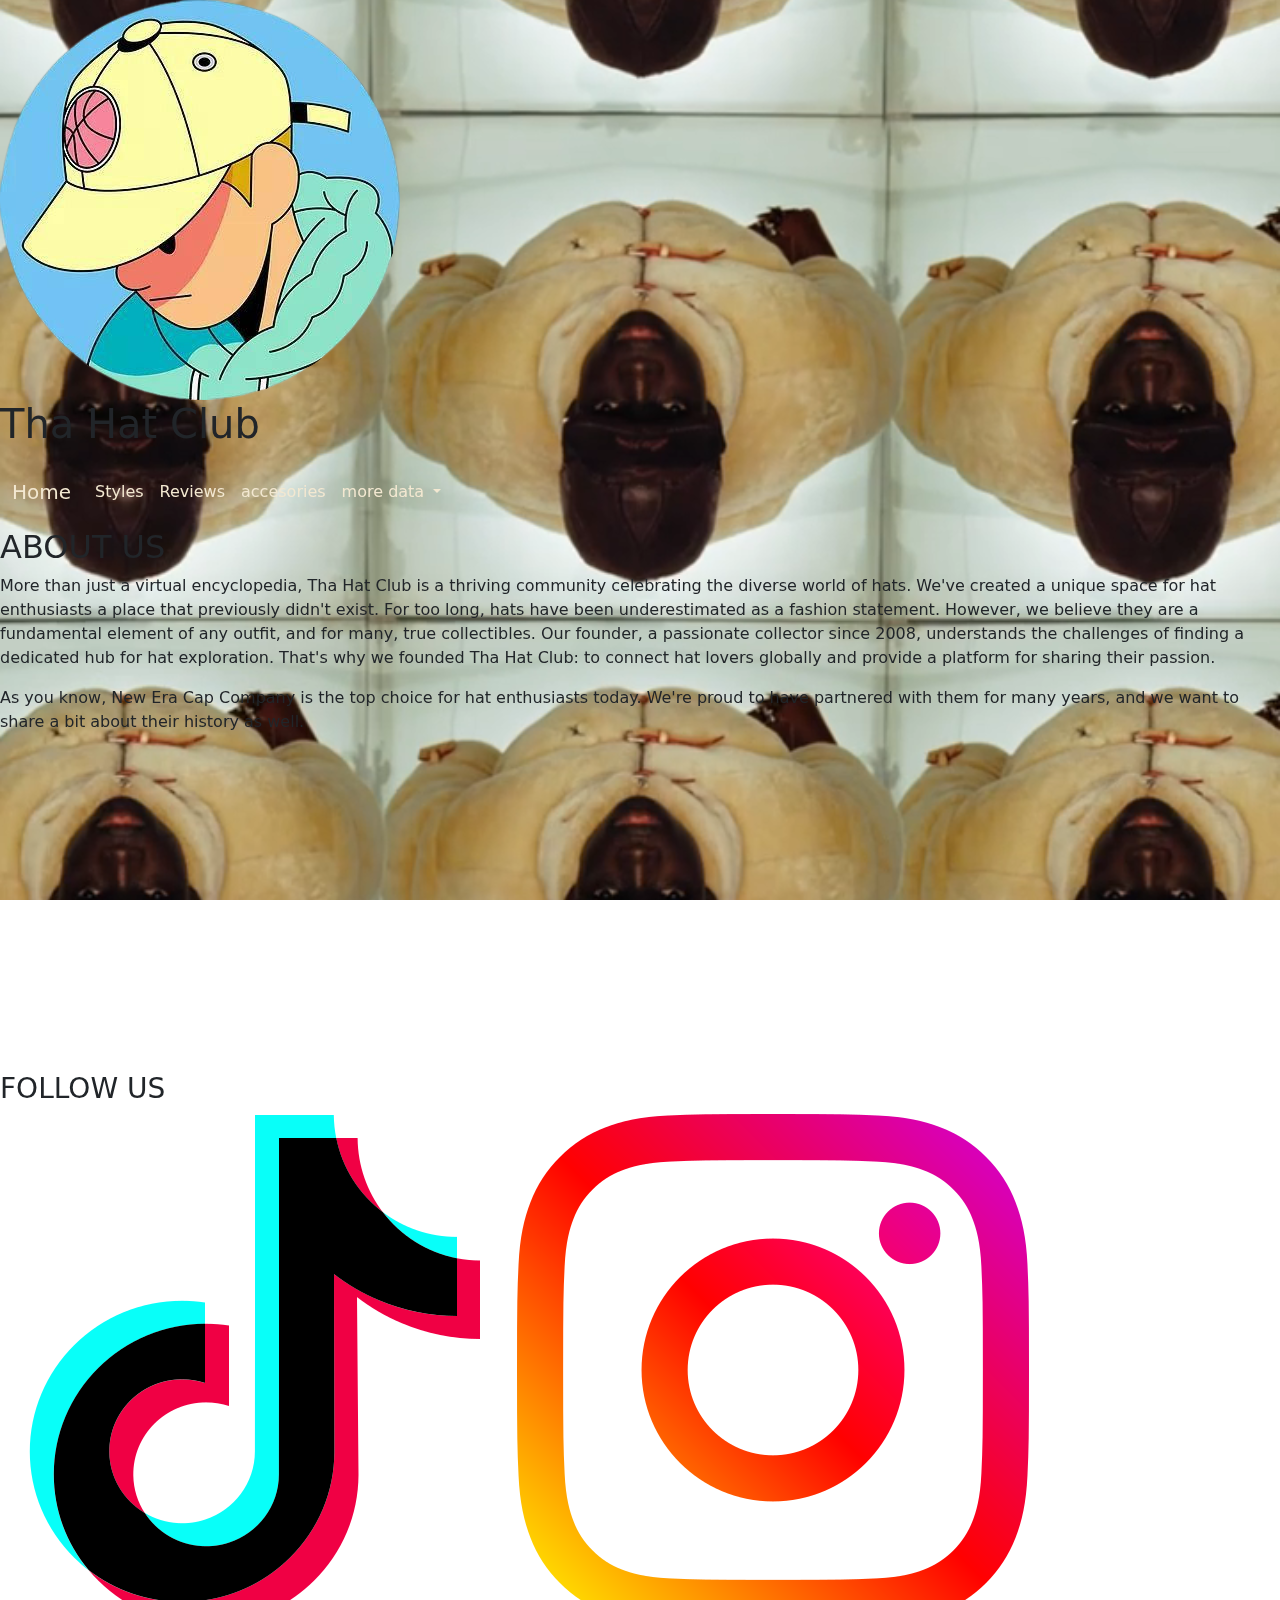
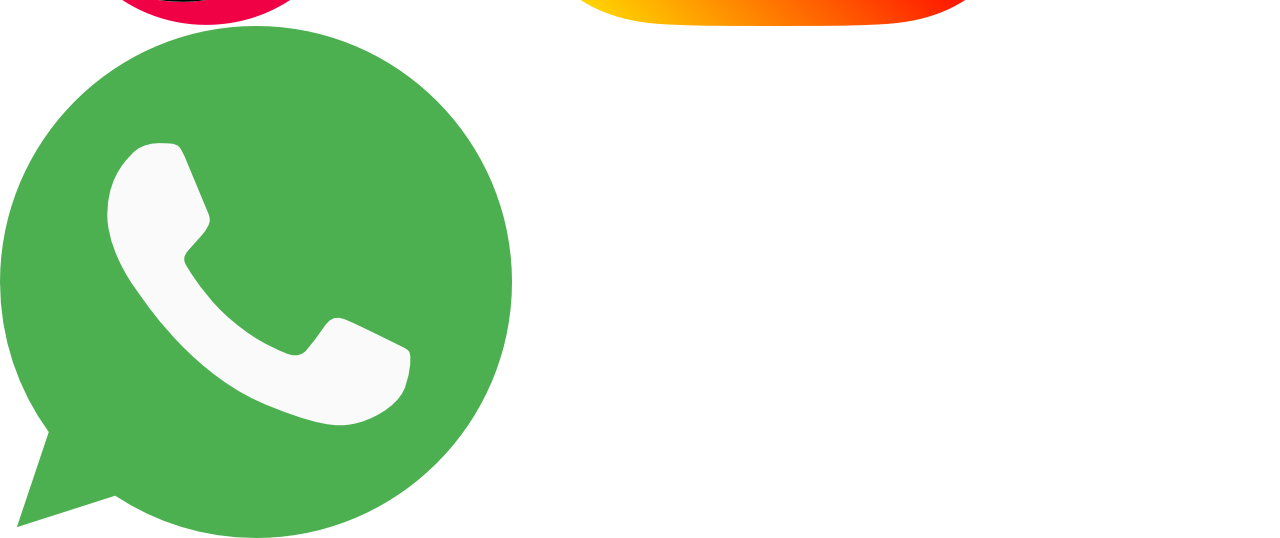
==== commit f00b01b9: "entrega final tha hat club. 1.0" ====
--- a/pagina/aboutus.html
+++ b/pagina/aboutus.html
@@ -1,17 +1,20 @@
 <!DOCTYPE html>
 <html lang="en">
-<head>
+  <head>
     <meta charset="UTF-8">
     <meta name="viewport" content="width=device-width, initial-scale=1.0">
     <title>Tha hat club</title>
-    <link rel="stylesheet" href="../styles/style.css">
-    <link rel="icon" href="../imagenes/2f1ce765-4bfa-4ab7-97d6-ae96f4b5c35e (1).png">
+    <meta name="description" content="descubre nuevas gorras y cuales son las que hoy en dia estan mas a la moda">
+    <meta name="keywords" content="gorras, streetwear, siluetas, newera, stussy, mtichel&ness, worldwide, cap, gorra, hat, club, nike, goorinbros, adidas, accesorios, accesories, usa, style, moda, fashion, fashionstyle, 59fifty, 9forty, 39thirty, sneakers, collection, coleccion, zapatillas, collector">
+    <link rel="stylesheet" href="styles/style.css">
+    <link rel="icon" href="imagenes/2f1ce765-4bfa-4ab7-97d6-ae96f4b5c35e (1).png">
     <link rel="preconnect" href="https://fonts.googleapis.com">
     <link href="https://cdn.jsdelivr.net/npm/bootstrap@5.3.3/dist/css/bootstrap.min.css" rel="stylesheet" integrity="sha384-QWTKZyjpPEjISv5WaRU9OFeRpok6YctnYmDr5pNlyT2bRjXh0JMhjY6hW+ALEwIH" crossorigin="anonymous">
     <link rel="preconnect" href="https://fonts.googleapis.com">
     <link rel="preconnect" href="https://fonts.googleapis.com">
     <link rel="preconnect" href="https://fonts.gstatic.com" crossorigin>
     <link href="https://fonts.googleapis.com/css2?family=Josefin+Sans:ital,wght@0,100..700;1,100..700&family=Poppins:ital,wght@0,100;0,200;0,300;0,400;0,500;0,600;0,700;0,800;0,900;1,100;1,200;1,300;1,400;1,500;1,600;1,700;1,800;1,900&display=swap" rel="stylesheet">
+    <link rel="stylesheet" href="https://cdn.jsdelivr.net/npm/bootstrap-icons@1.11.3/font/bootstrap-icons.min.css">
     <style>
       .background-video {
             position: fixed;
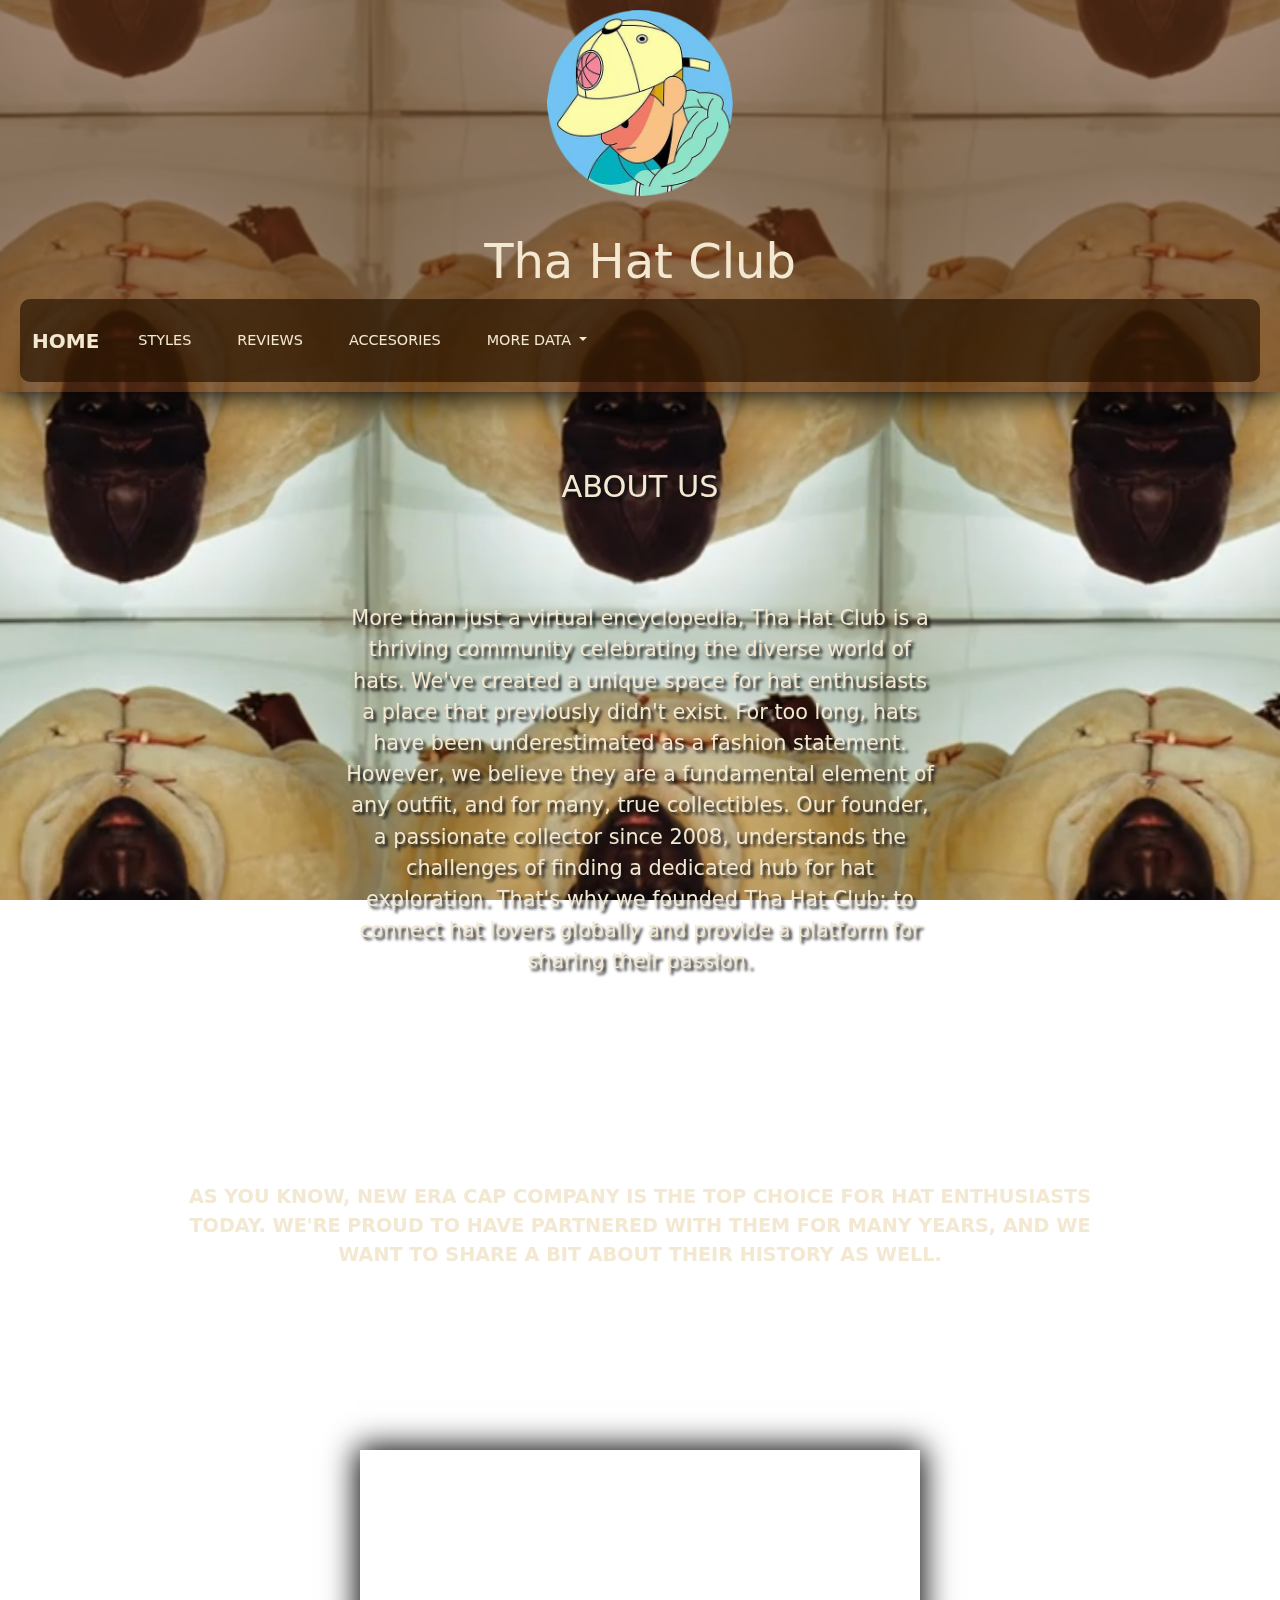
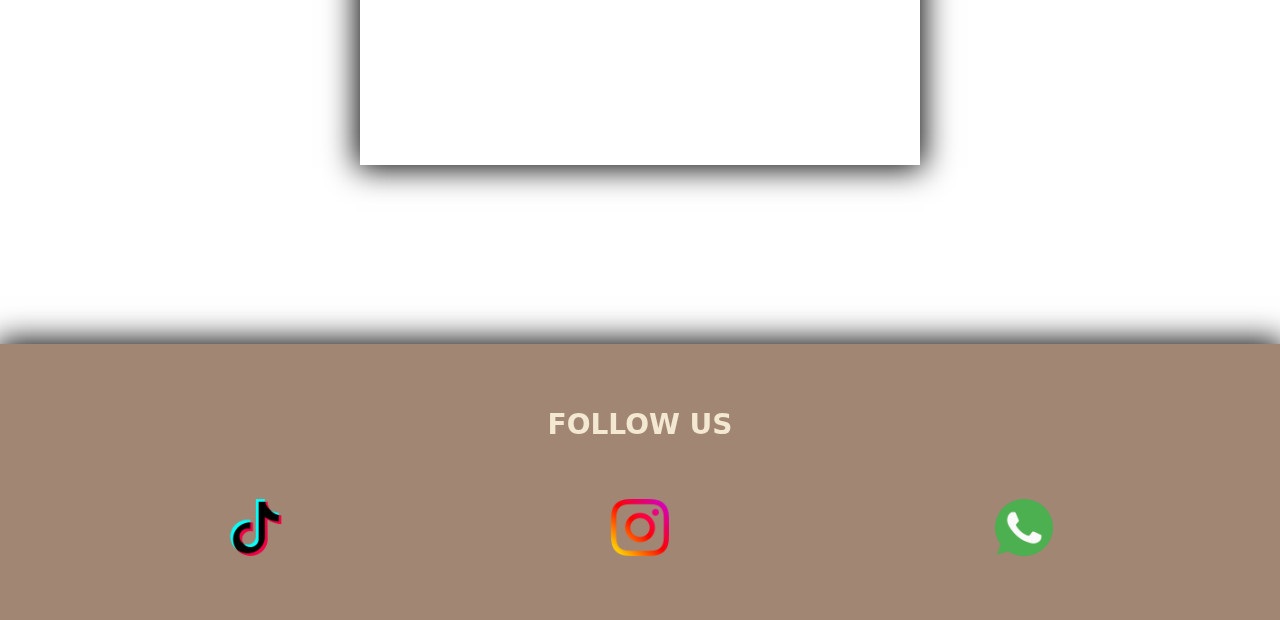
==== commit aa1a3c35: "entrega final tha hat club. 1.0" ====
--- a/pagina/aboutus.html
+++ b/pagina/aboutus.html
@@ -6,7 +6,7 @@
     <title>Tha hat club</title>
     <meta name="description" content="descubre nuevas gorras y cuales son las que hoy en dia estan mas a la moda">
     <meta name="keywords" content="gorras, streetwear, siluetas, newera, stussy, mtichel&ness, worldwide, cap, gorra, hat, club, nike, goorinbros, adidas, accesorios, accesories, usa, style, moda, fashion, fashionstyle, 59fifty, 9forty, 39thirty, sneakers, collection, coleccion, zapatillas, collector">
-    <link rel="stylesheet" href="styles/style.css">
+    <link rel="stylesheet" href="../styles/style.css">
     <link rel="icon" href="imagenes/2f1ce765-4bfa-4ab7-97d6-ae96f4b5c35e (1).png">
     <link rel="preconnect" href="https://fonts.googleapis.com">
     <link href="https://cdn.jsdelivr.net/npm/bootstrap@5.3.3/dist/css/bootstrap.min.css" rel="stylesheet" integrity="sha384-QWTKZyjpPEjISv5WaRU9OFeRpok6YctnYmDr5pNlyT2bRjXh0JMhjY6hW+ALEwIH" crossorigin="anonymous">
@@ -55,7 +55,6 @@
       </div>
       <div>
         <nav class="navbar navbar-expand-lg colnav">
-          <nav class="navbar navbar-expand-lg colnav">
             <div class="container-fluid">
               <a class="navbar-brand" style="color: rgb(243, 232, 209);" href="../index.html">Home</a>
               <button class="navbar-toggler" type="button" data-bs-toggle="collapse" data-bs-target="#navbarSupportedContent" aria-controls="navbarSupportedContent" aria-expanded="false" aria-label="Toggle navigation">
@@ -85,7 +84,7 @@
               </div>
             </div>
           </nav>
-      </div>
+    </div>
   </header>
     <main class="mainindex">
         <section class="secab2">
--- a/styles/style.css
+++ b/styles/style.css
@@ -0,0 +1,421 @@
+.h1page {
+  color: rgb(243, 232, 209);
+  margin-top: 3%;
+  font-size: 3em;
+}
+
+.h2tittle {
+  color: rgb(243, 232, 209);
+  text-transform: uppercase;
+  text-align: center;
+  margin-top: 6%;
+  font-size: 1.9em;
+  justify-content: center;
+  text-shadow: 3px 3px 3px rgb(15, 15, 15);
+}
+
+.pdesc {
+  color: rgb(243, 232, 209);
+  padding: 7%;
+  font-size: 1.1em;
+  text-shadow: 3px 3px 3px rgb(15, 15, 15);
+  text-align: center;
+}
+
+.logothc {
+  width: 25%;
+}
+
+header {
+  text-align: center;
+  padding: 10px 20px;
+  background-color: rgba(97, 50, 19, 0.589);
+  display: flex;
+  justify-content: center;
+  flex-direction: column;
+  width: 100%;
+  box-shadow: 0px 0px 30px 3px rgb(0, 0, 0);
+}
+
+nav ul li {
+  font-size: 1.8em;
+  padding: 15px;
+}
+
+.colnav {
+  background-color: rgba(37, 18, 0, 0.658);
+  border-radius: 10px;
+}
+
+ul {
+  display: flex;
+  flex-direction: row;
+  justify-content: center;
+  font-size: 0.5em;
+}
+
+a {
+  text-decoration: none;
+  text-transform: uppercase;
+  font-weight: bold;
+}
+
+.h1index {
+  margin-top: 3%;
+  font-size: 3em;
+}
+
+.mainindex {
+  align-content: center;
+  text-align: center;
+}
+
+.hatindex {
+  width: 25%;
+  max-width: 450px;
+}
+
+footer {
+  background-color: rgba(97, 50, 19, 0.589);
+  text-align: center;
+  font-size: 1.9em;
+  padding: 5%;
+  box-shadow: 0px 0px 30px 3px rgb(0, 0, 0);
+}
+
+.h3index {
+  color: rgb(243, 232, 209);
+  margin-bottom: 5%;
+  font-weight: bold;
+}
+
+.indexnav2 {
+  display: grid;
+  grid-template-columns: repeat(3, 1fr);
+  justify-content: center;
+}
+
+.foota {
+  width: 15%;
+  max-width: 75px;
+  min-width: 50px;
+}
+.foota:hover {
+  transform: scale(1.3);
+}
+
+/* ------------------------ALL PAGES ANIMATION------------ */
+@keyframes entradaMain {
+  0% {
+    opacity: 0;
+    transform: translateY(20px);
+  }
+  100% {
+    opacity: 1;
+    transform: translateY(0);
+  }
+}
+.mainindex {
+  animation: entradaMain 0.6s ease-out;
+}
+
+/* ----------------------------------INDEX----------------------------------------- */
+.mainindex {
+  align-content: center;
+  text-align: center;
+}
+
+.hatindex {
+  width: 35%;
+  max-width: 450px;
+}
+
+.h5hat {
+  color: rgb(243, 232, 209);
+  font-size: 1.2em;
+}
+
+.divtalk {
+  display: grid;
+  grid-template-columns: repeat(1, 1fr);
+  justify-content: center;
+  text-align: center;
+}
+
+.divtalk1 {
+  margin-bottom: 20%;
+  margin-top: 5%;
+  color: rgb(243, 232, 209);
+}
+
+.h4ind {
+  color: rgb(243, 232, 209);
+  text-transform: uppercase;
+  text-align: center;
+  margin-top: 12%;
+  margin-bottom: 10%;
+  font-size: 1.9em;
+  justify-content: center;
+  text-shadow: 3px 3px 3px rgb(15, 15, 15);
+}
+
+.pindex2 {
+  white-space: pre-wrap;
+  text-align: center;
+  font-size: 1.5em;
+}
+
+.ifindex:hover {
+  transform: scale(1.1);
+}
+
+/* -----------------------------------iconic styles---------------------------------- */
+.secic2 {
+  display: grid;
+  justify-content: center;
+  align-content: center;
+  grid-template-columns: repeat(1, 1fr);
+  gap: 40px;
+  margin: 5%;
+}
+
+.imgic {
+  width: 25%;
+  border-radius: 15px;
+  padding: 5px;
+  margin-top: 5%;
+}
+
+.hatic {
+  text-align: center;
+  background-color: rgba(37, 18, 0, 0.658);
+  border-radius: 20px;
+  box-shadow: 0px 0px 30px 3px rgb(0, 0, 0);
+  color: rgb(243, 232, 209);
+}
+.hatic p {
+  margin-top: 3%;
+  font-size: 1em;
+  padding: 3%;
+}
+
+.hatic:hover {
+  transform: scale(1.06);
+}
+
+/* ------------------------------------------REVIEWS---------------------------------------------------- */
+.secrev {
+  display: flex;
+  justify-content: center;
+  align-content: center;
+}
+
+.div3rev {
+  display: grid;
+  grid-template-columns: repeat(1, 1fr);
+  justify-items: center;
+  gap: 50px;
+  margin-bottom: 100px;
+  width: 100%;
+}
+
+.divrev {
+  text-align: center;
+  width: 100%;
+}
+
+.boxvid {
+  text-align: center;
+  border-radius: 40px;
+  box-shadow: 0px 0px 30px 3px rgb(0, 0, 0);
+  background-color: rgba(37, 18, 0, 0.658);
+  margin: 15%;
+  font-weight: bold;
+}
+
+.prev {
+  color: rgb(243, 232, 209);
+  padding: 15px;
+}
+
+.ifrev {
+  width: 80%;
+}
+.ifrev:hover {
+  transform: scale(1.06);
+}
+
+/* ------------------------------------------ACCESORIES------------------------------------------------- */
+.divacc1 {
+  display: grid;
+  grid-template-columns: repeat(1, 1fr);
+  justify-content: center;
+  align-content: center;
+}
+
+.cardbody {
+  text-align: center;
+  background-image: linear-gradient(to top, rgba(131, 74, 22, 0.662745098), rgba(66, 12, 12, 0));
+}
+
+.colbox:hover {
+  transform: scale(1.05);
+}
+
+.colbox {
+  padding: 6%;
+}
+
+.accimg {
+  height: auto;
+  padding: 15%;
+}
+
+.pacc {
+  font-size: 0.9em;
+  text-transform: uppercase;
+  font-weight: bold;
+  color: #201109;
+}
+
+.ctxt {
+  padding: 20px;
+  color: #4e2816;
+}
+
+/* -----------------------------------------ART GALLERY------------------------------------------------- */
+.artcontainer {
+  display: grid;
+  grid-template-columns: repeat(1, 1fr);
+  justify-content: center;
+  justify-items: center;
+  gap: 35px;
+  margin: 15%;
+  color: rgb(243, 232, 209);
+  font-weight: bold;
+}
+
+.artimg {
+  width: 75%;
+  box-shadow: 0px 0px 30px 3px rgb(0, 0, 0);
+  border-radius: 10px;
+  align-items: center;
+  margin: auto;
+}
+
+.divart {
+  display: flex;
+  justify-content: center;
+  justify-items: center;
+  margin: auto;
+  flex-direction: column;
+  text-align: center;
+}
+
+.partgall {
+  margin-top: 4%;
+  text-transform: uppercase;
+}
+
+.artimg:hover {
+  transform: scale(1.02);
+}
+
+/* -----------------------------------------ABOUT US---------------------------------------------------- */
+.pab3 {
+  text-align: center;
+  padding: 100px;
+  font-size: 1.2em;
+  text-transform: uppercase;
+  margin-left: 5%;
+  margin-right: 5%;
+  color: rgb(243, 232, 209);
+  font-weight: bold;
+}
+
+.divab4 {
+  display: flex;
+  justify-content: center;
+  align-content: center;
+  text-align: center;
+  padding: 5%;
+}
+.divab4 iframe {
+  margin-bottom: 10%;
+  box-shadow: 0px 0px 30px 3px rgb(0, 0, 0);
+}
+
+/* -----------------------------MEDIA Q ---------------------------*/
+@media (min-width: 930px) {
+  .div3rev {
+    grid-template-columns: repeat(2, 1fr);
+  }
+  .ifrev {
+    width: 80%;
+  }
+  .hatic p {
+    font-size: 1.2em;
+  }
+  .divtalk {
+    grid-template-columns: repeat(3, 1fr);
+  }
+  .logothc {
+    width: 15%;
+  }
+  .artcontainer {
+    grid-template-columns: repeat(2, 1fr);
+  }
+}
+@media (min-width: 800px) {
+  .secic2 {
+    grid-template-columns: repeat(2, 1fr);
+    gap: 50px;
+    padding: 5%;
+  }
+  .divacc1 {
+    grid-template-columns: repeat(4, 1fr);
+    gap: 100px;
+    margin: 150px;
+  }
+  .h4ind {
+    margin-top: 7%;
+    margin-bottom: 5%;
+  }
+}
+@media (min-width: 600px) {
+  .pinrev1 {
+    font-size: 1.3em;
+    text-shadow: 3px 3px 3px rgb(15, 15, 15);
+    margin-left: 20%;
+    margin-right: 20%;
+  }
+  .pindex1 {
+    font-size: 1.3em;
+    text-shadow: 3px 3px 3px rgb(15, 15, 15);
+    margin-left: 20%;
+    margin-right: 20%;
+  }
+  .pdesc {
+    font-size: 1.3em;
+    text-shadow: 3px 3px 3px rgb(15, 15, 15);
+    margin-left: 20%;
+    margin-right: 20%;
+  }
+  .pic1 {
+    font-size: 1.3em;
+    text-shadow: 3px 3px 3px rgb(15, 15, 15);
+    margin-left: 20%;
+    margin-right: 20%;
+  }
+  .hatindex {
+    width: 45%;
+  }
+}
+@media (min-width: 300px) {
+  .hatindex {
+    width: 55%;
+  }
+}
+/* ------------------------ALL PAGES ANIMATION------------ */
+
+/*# sourceMappingURL=style.css.map */
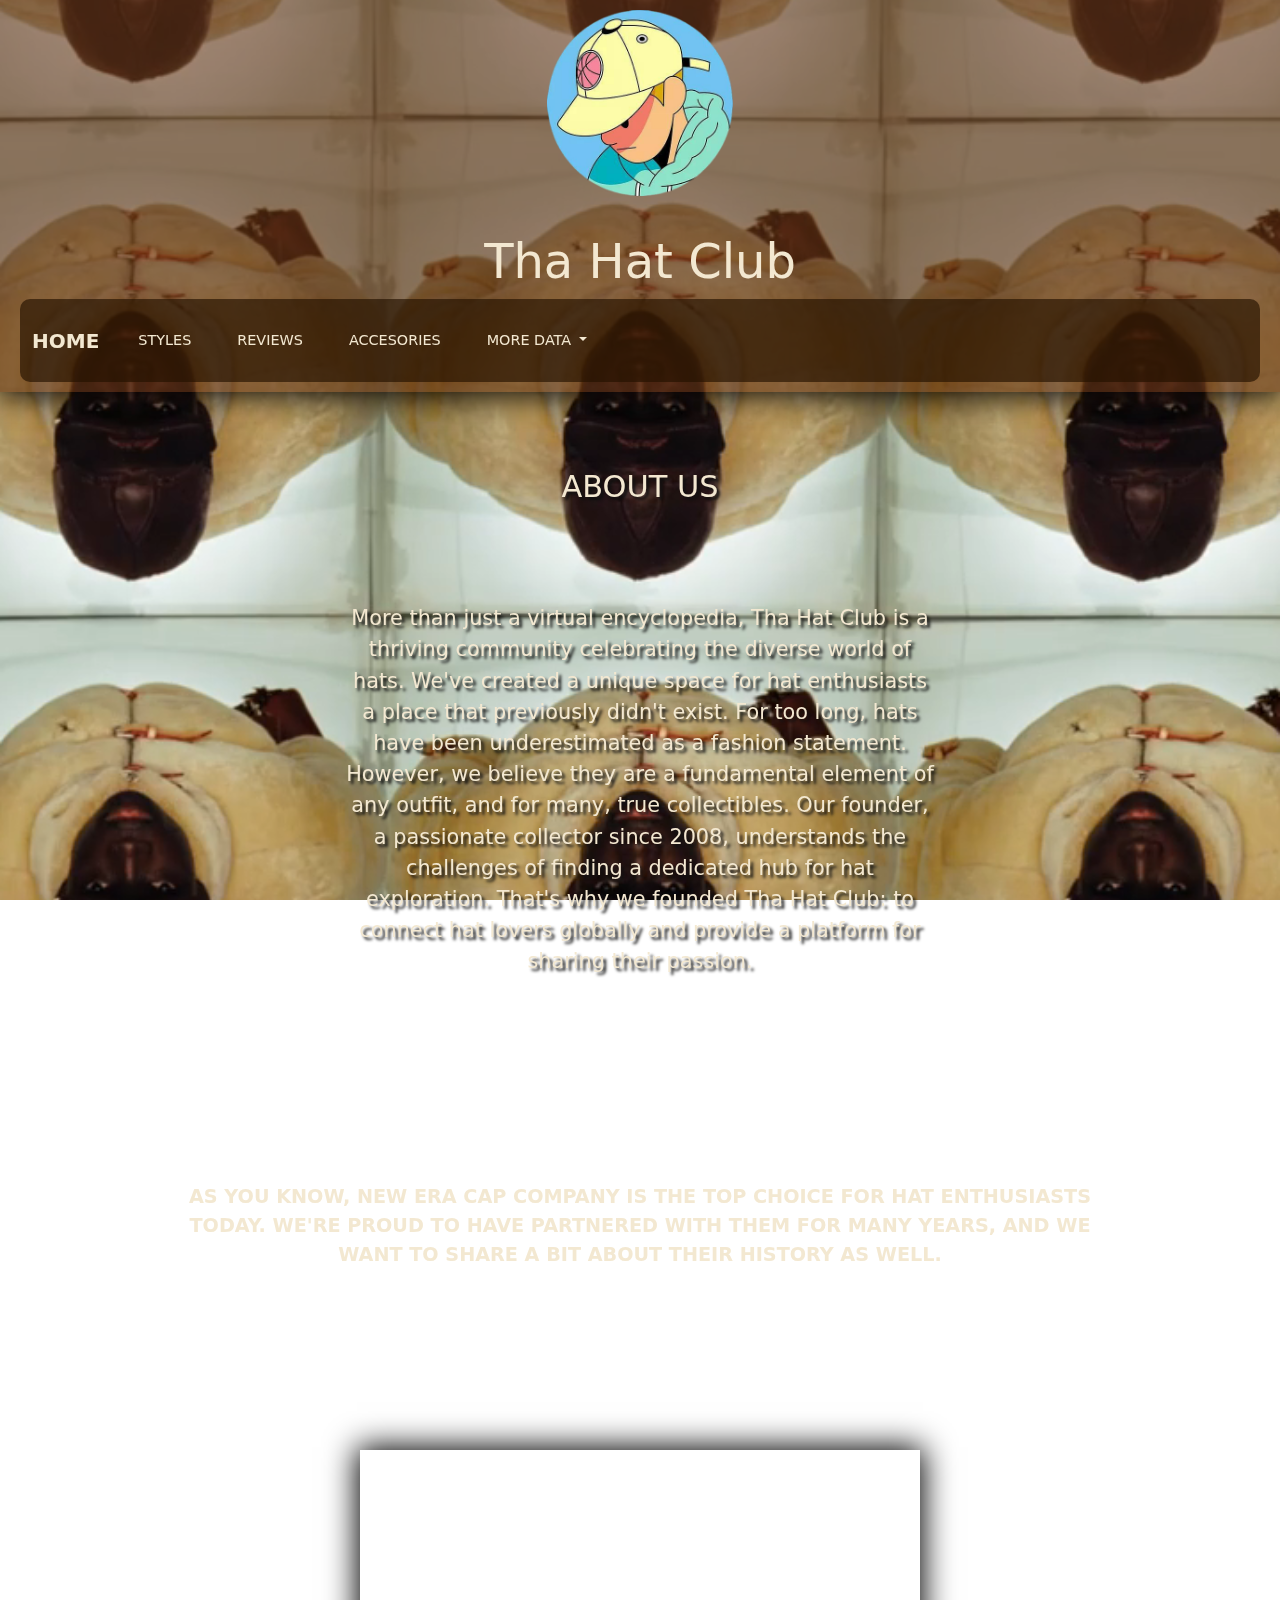
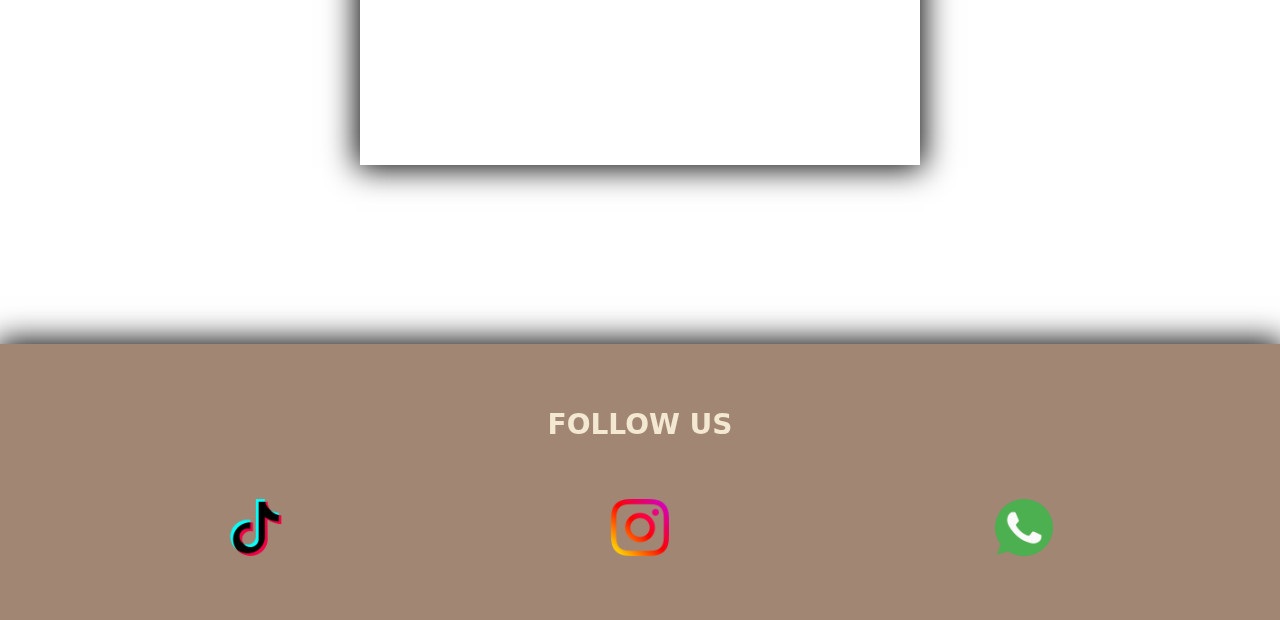
==== commit f0eaf4d6: "final version tha hat club" ====
--- a/pagina/aboutus.html
+++ b/pagina/aboutus.html
@@ -7,7 +7,7 @@
     <meta name="description" content="descubre nuevas gorras y cuales son las que hoy en dia estan mas a la moda">
     <meta name="keywords" content="gorras, streetwear, siluetas, newera, stussy, mtichel&ness, worldwide, cap, gorra, hat, club, nike, goorinbros, adidas, accesorios, accesories, usa, style, moda, fashion, fashionstyle, 59fifty, 9forty, 39thirty, sneakers, collection, coleccion, zapatillas, collector">
     <link rel="stylesheet" href="../styles/style.css">
-    <link rel="icon" href="imagenes/2f1ce765-4bfa-4ab7-97d6-ae96f4b5c35e (1).png">
+    <link rel="icon" href="../imagenes/2f1ce765-4bfa-4ab7-97d6-ae96f4b5c35e (1).png">
     <link rel="preconnect" href="https://fonts.googleapis.com">
     <link href="https://cdn.jsdelivr.net/npm/bootstrap@5.3.3/dist/css/bootstrap.min.css" rel="stylesheet" integrity="sha384-QWTKZyjpPEjISv5WaRU9OFeRpok6YctnYmDr5pNlyT2bRjXh0JMhjY6hW+ALEwIH" crossorigin="anonymous">
     <link rel="preconnect" href="https://fonts.googleapis.com">
